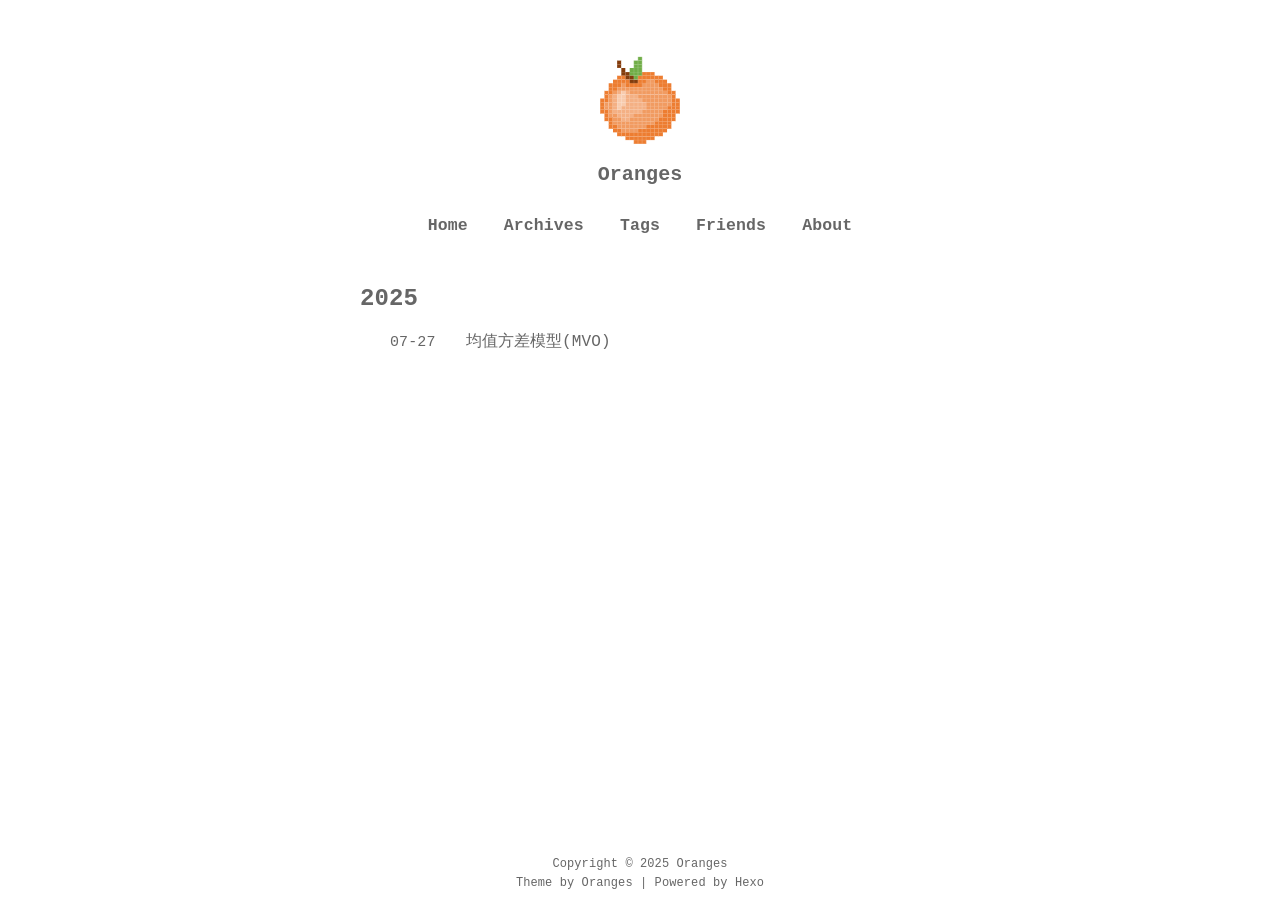
==== archives/index.html @ 44d2e6f6 "Site updated: 2025-07-28 07:37:09" ====
<!DOCTYPE html>
<html lang="zh-cn" color-mode="light">

  <head>
  <meta charset="utf-8">
  <meta name="viewport" content="width=device-width, initial-scale=1" />
  <meta name="author" content="libijiang" />
  <!-- Open Graph Description 简短摘要-->
  
  <!-- 用于搜索引擎的文章摘要 -->
  
  <meta name="description" content="记录我的学习、生活、感悟" />
  
  
  
  <title>
    
      Archives 
      
      
      |
    
     libijiang&#39;s blog
  </title>

  
    <link rel="apple-touch-icon" href="/images/favicon.png">
    <link rel="icon" href="/images/favicon.png">
  

  <!-- Raleway-Font -->
  <link href="https://fonts.googleapis.com/css?family=Raleway&display=swap" rel="stylesheet">

  <!-- hexo site css -->
  <link rel="stylesheet" href="/css/main.css" />
  <link rel="stylesheet" href="//at.alicdn.com/t/font_1886449_67xjft27j1l.css" />
  <!-- 代码块风格 -->
  

  <!-- jquery3.3.1 -->
  
    <script defer type="text/javascript" src="/plugins/jquery.min.js"></script>
  

  <!-- fancybox -->
  
    <link href="/plugins/jquery.fancybox.min.css" rel="stylesheet">
    <script defer type="text/javascript" src="/plugins/jquery.fancybox.min.js"></script>
  
  
<script src="/js/fancybox.js"></script>


  

  

  <script>
    var html = document.documentElement
    const colorMode = localStorage.getItem('color-mode')
    if (colorMode) {
      document.documentElement.setAttribute('color-mode', colorMode)
    }
  </script>
<meta name="generator" content="Hexo 7.3.0"></head>


  <body>
    <div id="app">
      <div class="header">
  <div class="avatar">
    <a href="/">
      <!-- 头像取消懒加载，添加no-lazy -->
      
        <img src="/images/avatar.png" alt="">
      
    </a>
    <div class="nickname"><a href="/">Oranges</a></div>
  </div>
  <div class="navbar">
    <ul>
      
        <li class="nav-item" data-path="/">
          <a href="/">Home</a>
        </li>
      
        <li class="nav-item" data-path="/archives/">
          <a href="/archives/">Archives</a>
        </li>
      
        <li class="nav-item" data-path="/tags/">
          <a href="/tags/">Tags</a>
        </li>
      
        <li class="nav-item" data-path="/friends/">
          <a href="/friends/">Friends</a>
        </li>
      
        <li class="nav-item" data-path="/about/">
          <a href="/about/">About</a>
        </li>
      
    </ul>
  </div>
</div>


<script src="/js/activeNav.js"></script>



      <div class="flex-container">
        <!-- 归档页，展示本站所有文章，按照年份降序归类，url形式：https://yoursite/archives/ -->

<!-- last: 按年份把文章分组，当前遍历到的年份 -->
<!-- now: 当前遍历到的文章的发布年份 -->

<div class="container archives">
  <div class="post-list">
    
        <!-- 后续文章的发布年份呈现 -->
        <div class="content-title">
          <h2>
            <span>2025</span>
          </h2>
        </div>
      
      <div class="post-item" title="均值方差模型(MVO)">
        <div class="time-m-d">07-27</div>
        <div class="title">
          <a href="/2025/07/27/%E5%9D%87%E5%80%BC%E6%96%B9%E5%B7%AE%E6%A8%A1%E5%9E%8B/">
            <span>均值方差模型(MVO)</span>
          </a>
        </div>
      </div>
    
  </div>
</div>

        
<div class="footer">
  <div class="social">
    <ul>
      
        <li>
          
              <a title="github" target="_blank" rel="noopener" href="https://github.com/zchengsite/hexo-theme-oranges">
                <i class="iconfont icon-github"></i>
              </a>
              
        </li>
        
    </ul>
  </div>
  
    
    <div class="footer-more">
      
        <a target="_blank" rel="noopener" href="https://github.com/zchengsite/hexo-theme-oranges">Copyright © 2025 Oranges</a>
        
    </div>
  
    
    <div class="footer-more">
      
        <a target="_blank" rel="noopener" href="https://github.com/zchengsite/hexo-theme-oranges">Theme by Oranges | Powered by Hexo</a>
        
    </div>
  
  
</div>

      </div>

      <div class="tools-bar">
        <div class="back-to-top tools-bar-item hidden">
  <a href="javascript: void(0)">
    <i class="iconfont icon-chevronup"></i>
  </a>
</div>


<script src="/js/backtotop.js"></script>



        
  <div class="search-icon tools-bar-item" id="search-icon">
    <a href="javascript: void(0)">
      <i class="iconfont icon-search"></i>
    </a>
  </div>

  <div class="search-overlay hidden">
    <div class="search-content" tabindex="0">
      <div class="search-title">
        <span class="search-icon-input">
          <a href="javascript: void(0)">
            <i class="iconfont icon-search"></i>
          </a>
        </span>
        
          <input type="text" class="search-input" id="search-input" placeholder="Search...">
        
        <span class="search-close-icon" id="search-close-icon">
          <a href="javascript: void(0)">
            <i class="iconfont icon-close"></i>
          </a>
        </span>
      </div>
      <div class="search-result" id="search-result"></div>
    </div>
  </div>

  <script type="text/javascript">
    var inputArea = document.querySelector("#search-input")
    var searchOverlayArea = document.querySelector(".search-overlay")

    inputArea.onclick = function() {
      getSearchFile()
      this.onclick = null
    }

    inputArea.onkeydown = function() {
      if(event.keyCode == 13)
        return false
    }

    function openOrHideSearchContent() {
      let isHidden = searchOverlayArea.classList.contains('hidden')
      if (isHidden) {
        searchOverlayArea.classList.remove('hidden')
        document.body.classList.add('hidden')
        // inputArea.focus()
      } else {
        searchOverlayArea.classList.add('hidden')
        document.body.classList.remove('hidden')
      }
    }

    function blurSearchContent(e) {
      if (e.target === searchOverlayArea) {
        openOrHideSearchContent()
      }
    }

    document.querySelector("#search-icon").addEventListener("click", openOrHideSearchContent, false)
    document.querySelector("#search-close-icon").addEventListener("click", openOrHideSearchContent, false)
    searchOverlayArea.addEventListener("click", blurSearchContent, false)

    var searchFunc = function (path, search_id, content_id) {
      'use strict';
      var $input = document.getElementById(search_id);
      var $resultContent = document.getElementById(content_id);
      $resultContent.innerHTML = "<ul><span class='local-search-empty'>First search, index file loading, please wait...<span></ul>";
      $.ajax({
        // 0x01. load xml file
        url: path,
        dataType: "xml",
        success: function (xmlResponse) {
          // 0x02. parse xml file
          var datas = $("entry", xmlResponse).map(function () {
            return {
              title: $("title", this).text(),
              content: $("content", this).text(),
              url: $("url", this).text()
            };
          }).get();
          $resultContent.innerHTML = "";

          $input.addEventListener('input', function () {
            // 0x03. parse query to keywords list
            var str = '<ul class=\"search-result-list\">';
            var keywords = this.value.trim().toLowerCase().split(/[\s\-]+/);
            $resultContent.innerHTML = "";
            if (this.value.trim().length <= 0) {
              return;
            }
            // 0x04. perform local searching
            datas.forEach(function (data) {
              var isMatch = true;
              var content_index = [];
              if (!data.title || data.title.trim() === '') {
                data.title = "Untitled";
              }
              var orig_data_title = data.title.trim();
              var data_title = orig_data_title.toLowerCase();
              var orig_data_content = data.content.trim().replace(/<[^>]+>/g, "");
              var data_content = orig_data_content.toLowerCase();
              var data_url = data.url;
              var index_title = -1;
              var index_content = -1;
              var first_occur = -1;
              // only match artiles with not empty contents
              if (data_content !== '') {
                keywords.forEach(function (keyword, i) {
                  index_title = data_title.indexOf(keyword);
                  index_content = data_content.indexOf(keyword);

                  if (index_title < 0 && index_content < 0) {
                    isMatch = false;
                  } else {
                    if (index_content < 0) {
                      index_content = 0;
                    }
                    if (i == 0) {
                      first_occur = index_content;
                    }
                    // content_index.push({index_content:index_content, keyword_len:keyword_len});
                  }
                });
              } else {
                isMatch = false;
              }
              // 0x05. show search results
              if (isMatch) {
                str += "<li><a href='" + data_url + "' class='search-result-title'>" + orig_data_title + "</a>";
                var content = orig_data_content;
                if (first_occur >= 0) {
                  // cut out 100 characters
                  var start = first_occur - 20;
                  var end = first_occur + 80;

                  if (start < 0) {
                    start = 0;
                  }

                  if (start == 0) {
                    end = 100;
                  }

                  if (end > content.length) {
                    end = content.length;
                  }

                  var match_content = content.substr(start, end);

                  // highlight all keywords
                  keywords.forEach(function (keyword) {
                    var regS = new RegExp(keyword, "gi");
                    match_content = match_content.replace(regS, "<span class=\"search-keyword\">" + keyword + "</span>");
                  });

                  str += "<p class=\"search-result-abstract\">" + match_content + "...</p>"
                }
                str += "</li>";
              }
            });
            str += "</ul>";
            if (str.indexOf('<li>') === -1) {
              return $resultContent.innerHTML = "<ul><span class='local-search-empty'>No result<span></ul>";
            }
            $resultContent.innerHTML = str;
          });
        },
        error: function(xhr, status, error) {
          $resultContent.innerHTML = ""
          if (xhr.status === 404) {
            $resultContent.innerHTML = "<ul><span class='local-search-empty'>The search.xml file was not found, please refer to：<a href='https://github.com/zchengsite/hexo-theme-oranges#configuration' target='_black'>configuration</a><span></ul>";
          } else {
            $resultContent.innerHTML = "<ul><span class='local-search-empty'>The request failed, Try to refresh the page or try again later.<span></ul>";
          }
        }
      });
      $(document).on('click', '#search-close-icon', function() {
        $('#search-input').val('');
        $('#search-result').html('');
      });
    }

    var getSearchFile = function() {
        var path = "/search.xml";
        searchFunc(path, 'search-input', 'search-result');
    }
  </script>




        
  <div class="tools-bar-item theme-icon" id="switch-color-scheme">
    <a href="javascript: void(0)">
      <i id="theme-icon" class="iconfont icon-moon"></i>
    </a>
  </div>

  
<script src="/js/colorscheme.js"></script>





        
  
  
<script src="/js/shares.js"></script>



      </div>
    </div>
  </body>
</html>
---- css/main.css ----
.article-entry pre,
.article-entry .highlight {
  background: #2d2d2d;
  margin: 0 -20px;
  padding: 15px 20px;
  border-style: solid;
  border-color: color-border;
  border-width: 1px 0;
  overflow: auto;
  color: #ccc;
  line-height: 22.400000000000002px
}

.article-entry .highlight .gutter pre,
.article-entry .gist .gist-file .gist-data .line-numbers {
  color: #666;
  font-size: .85em
}

.article-entry pre,
.article-entry code {
  font-family: "Source Code Pro", Consolas, Monaco, Menlo, Consolas, monospace
}

.article-entry code {
  background: color-background;
  text-shadow: 0 1px #fff;
  padding: 0 .3em
}

.article-entry pre code {
  background: none;
  text-shadow: none;
  padding: 0
}

.article-entry .highlight pre {
  border: none;
  margin: 0;
  padding: 0
}

.article-entry .highlight table {
  margin: 0;
  width: auto
}

.article-entry .highlight td {
  border: none;
  padding: 0
}

.article-entry .highlight figcaption {
  font-size: .85em;
  color: #999;
  line-height: 1em;
  margin-bottom: 1em;
}

.article-entry .highlight figcaption a {
  float: right
}

.article-entry .highlight .gutter pre {
  text-align: right;
  padding-right: 20px
}

.article-entry .highlight .line {
  height: 22.400000000000002px
}

.article-entry .highlight .line.marked {
  background: #515151
}

.article-entry .gist {
  margin: 0 -20px;
  border-style: solid;
  border-color: color-border;
  border-width: 1px 0;
  background: #2d2d2d;
  padding: 15px 20px 15px 0;
}

.article-entry .gist .gist-file {
  border: none;
  font-family: "Source Code Pro", Consolas, Monaco, Menlo, Consolas, monospace;
  margin: 0;
}

.article-entry .gist .gist-file .gist-data {
  background: none;
  border: none;
}

.article-entry .gist .gist-file .gist-data .line-numbers {
  background: none;
  border: none;
  padding: 0 20px 0 0
}

.article-entry .gist .gist-file .gist-data .line-data {
  padding: 0 !important
}

.article-entry .gist .gist-file .highlight {
  margin: 0;
  padding: 0;
  border: none
}

.article-entry .gist .gist-file .gist-meta {
  background: #2d2d2d;
  color: #999;
  font: .85em -apple-system, BlinkMacSystemFont, "Segoe UI", "Roboto", "Oxygen", "Ubuntu", "Cantarell", "Fira Sans", "Droid Sans", "Helvetica Neue", sans-serif;
  text-shadow: 0 0;
  padding: 0;
  margin-top: 1em;
  margin-left: 20px;
}

.article-entry .gist .gist-file .gist-meta a {
  color: #258fb8;
  font-weight: normal;
}

.article-entry .gist .gist-file .gist-meta a:hover {
  text-decoration: underline
}

pre .comment,
pre .title {
  color: #999
}

pre .variable,
pre .attribute,
pre .tag,
pre .regexp,
pre .ruby .constant,
pre .xml .tag .title,
pre .xml .pi,
pre .xml .doctype,
pre .html .doctype,
pre .css .id,
pre .css .class,
pre .css .pseudo {
  color: #f2777a
}

pre .number,
pre .preprocessor,
pre .built_in,
pre .literal,
pre .params,
pre .constant {
  color: #f99157
}

pre .class,
pre .ruby .class .title,
pre .css .rules .attribute {
  color: #9c9
}

pre .string,
pre .value,
pre .inheritance,
pre .header,
pre .ruby .symbol,
pre .xml .cdata {
  color: #9c9
}

pre .css .hexcolor {
  color: #6cc
}

pre .function,
pre .python .decorator,
pre .python .title,
pre .ruby .function .title,
pre .ruby .title .keyword,
pre .perl .sub,
pre .javascript .title,
pre .coffeescript .title {
  color: #69c
}

pre .keyword,
pre .javascript .function {
  color: #c9c
}

.markdown-body .highlight {
  color: #ccc;
  background-color: #2d2d2d;
  border-radius: 5px;
}

.markdown-body .highlight table td {
  padding: 0;
  border: none;
}

.markdown-body .highlight table tr {
  border: none;
}

.markdown-body .highlight .gutter pre {
  color: #999;
  background: #1b1b1b;
}

.highlight .code pre {
  width: 100%;
  padding-left: 10px;
  padding-right: 10px;
  background-color: #2d2d2d !important;
}

.markdown-body .highlight table tbody pre {
  border-radius: 0;
}

details summary {
  outline: none;
  cursor: pointer;
}
figure {
  position: relative;
}

figure figcaption {
  padding-left: 1rem;
  background-color: #1b1b1b;
  border-top-left-radius: 5px;
  border-top-right-radius: 5px;
}

figure table .gutter {
  user-select: none;
}

figure .pin-copy {
  position: absolute;
  top: 0;
  right: 1rem;
  cursor: pointer;
}

@font-face {
  font-family: octicons-link;
  src: url([data-uri])
    format("woff");
}

.markdown-body .pl-c {
  color: #6a737d;
}

.markdown-body .pl-c1,
.markdown-body .pl-s .pl-v {
  color: #005cc5;
}

.markdown-body .pl-e,
.markdown-body .pl-en {
  color: #6f42c1;
}

.markdown-body .pl-smi,
.markdown-body .pl-s .pl-s1 {
  color: #24292e;
}

.markdown-body .pl-ent {
  color: #22863a;
}

.markdown-body .pl-k {
  color: #d73a49;
}

.markdown-body .pl-s,
.markdown-body .pl-pds,
.markdown-body .pl-s .pl-pse .pl-s1,
.markdown-body .pl-sr,
.markdown-body .pl-sr .pl-cce,
.markdown-body .pl-sr .pl-sre,
.markdown-body .pl-sr .pl-sra {
  color: #032f62;
}

.markdown-body .pl-v,
.markdown-body .pl-smw {
  color: #e36209;
}

.markdown-body .pl-bu {
  color: #b31d28;
}

.markdown-body .pl-ii {
  color: #fafbfc;
  background-color: #b31d28;
}

.markdown-body .pl-c2 {
  color: #fafbfc;
  background-color: #d73a49;
}

.markdown-body .pl-c2::before {
  content: "^M";
}

.markdown-body .pl-sr .pl-cce {
  font-weight: bold;
  color: #22863a;
}

.markdown-body .pl-ml {
  color: #735c0f;
}

.markdown-body .pl-mh,
.markdown-body .pl-mh .pl-en,
.markdown-body .pl-ms {
  font-weight: bold;
  color: #005cc5;
}

.markdown-body .pl-mi {
  font-style: italic;
  color: #24292e;
}

.markdown-body .pl-mb {
  font-weight: bold;
  color: #24292e;
}

.markdown-body .pl-md {
  color: #b31d28;
  background-color: #ffeef0;
}

.markdown-body .pl-mi1 {
  color: #22863a;
  background-color: #f0fff4;
}

.markdown-body .pl-mc {
  color: #e36209;
  background-color: #ffebda;
}

.markdown-body .pl-mi2 {
  color: #f6f8fa;
  background-color: #005cc5;
}

.markdown-body .pl-mdr {
  font-weight: bold;
  color: #6f42c1;
}

.markdown-body .pl-ba {
  color: #586069;
}

.markdown-body .pl-sg {
  color: #959da5;
}

.markdown-body .pl-corl {
  text-decoration: underline;
  color: #032f62;
}

.markdown-body .octicon {
  display: inline-block;
  vertical-align: text-top;
  fill: currentColor;
}

.markdown-body a {
  background-color: transparent;
}

.markdown-body a:active,
.markdown-body a:hover {
  outline-width: 0;
}

.markdown-body strong {
  font-weight: inherit;
}

.markdown-body strong {
  font-weight: bolder;
}

.markdown-body h1 {
  font-size: 2em;
  margin: 0.67em 0;
}

.markdown-body img {
  border-style: none;
}

.markdown-body code,
.markdown-body kbd,
.markdown-body pre {
  font-family: monospace, monospace;
  font-size: 1em;
}

.markdown-body hr {
  box-sizing: content-box;
  height: 0;
  overflow: visible;
}

.markdown-body input {
  font: inherit;
  margin: 0;
}

.markdown-body input {
  overflow: visible;
}

.markdown-body [type="checkbox"] {
  box-sizing: border-box;
  padding: 0;
}

.markdown-body * {
  box-sizing: border-box;
}

.markdown-body input {
  font-family: inherit;
  font-size: inherit;
  line-height: inherit;
}

.markdown-body a {
  color: var(--color-text-a);
  text-decoration: none;
  border-bottom: 1px solid var(--color-text-a);
  font-size: 1em;
  transition: color 0.3s;
}

.markdown-body a:hover {
  text-decoration: none;
  color: var(--color-text-a-hover);
  border-bottom: 1px solid var(--color-text-a-hover);
}

.markdown-body strong {
  font-weight: 600;
}

.markdown-body hr {
  height: 0;
  margin: 15px 0;
  overflow: hidden;
  background: transparent;
  border: 0;
  border-bottom: 1px solid #dfe2e5;
}

.markdown-body hr::before {
  display: table;
  content: "";
}

.markdown-body hr::after {
  display: table;
  clear: both;
  content: "";
}

.markdown-body table {
  border-spacing: 0;
  border-collapse: collapse;
}

.markdown-body td,
.markdown-body th {
  padding: 0;
}

.markdown-body h1,
.markdown-body h2,
.markdown-body h3,
.markdown-body h4,
.markdown-body h5,
.markdown-body h6 {
  margin-top: 0;
  margin-bottom: 0;
}

.markdown-body h1 {
  font-size: 32px;
  font-weight: 600;
}

.markdown-body h2 {
  font-size: 24px;
  font-weight: 600;
}

.markdown-body h3 {
  font-size: 20px;
  font-weight: 600;
}

.markdown-body h4 {
  font-size: 16px;
  font-weight: 600;
}

.markdown-body h5 {
  font-size: 14px;
  font-weight: 600;
}

.markdown-body h6 {
  font-size: 12px;
  font-weight: 600;
}

.markdown-body p {
  margin-top: 0;
  margin-bottom: 10px;
}

.markdown-body blockquote {
  margin: 0;
}

.markdown-body ul,
.markdown-body ol {
  padding-left: 0;
  margin-top: 0;
  margin-bottom: 0;
}

.markdown-body ol ol,
.markdown-body ul ol {
  list-style-type: lower-roman;
}

.markdown-body ul ul ol,
.markdown-body ul ol ol,
.markdown-body ol ul ol,
.markdown-body ol ol ol {
  list-style-type: lower-alpha;
}

.markdown-body dd {
  margin-left: 0;
}

.markdown-body code {
  font-family: "SFMono-Regular", Consolas, "Liberation Mono", Menlo, Courier,
    monospace;
  font-size: 12px;
}

.markdown-body pre {
  margin-top: 0;
  margin-bottom: 0;
  font-family: "SFMono-Regular", Consolas, "Liberation Mono", Menlo, Courier,
    monospace;
  font-size: 12px;
}

.markdown-body .octicon {
  vertical-align: text-bottom;
}

.markdown-body .pl-0 {
  padding-left: 0 !important;
}

.markdown-body .pl-1 {
  padding-left: 4px !important;
}

.markdown-body .pl-2 {
  padding-left: 8px !important;
}

.markdown-body .pl-3 {
  padding-left: 16px !important;
}

.markdown-body .pl-4 {
  padding-left: 24px !important;
}

.markdown-body .pl-5 {
  padding-left: 32px !important;
}

.markdown-body .pl-6 {
  padding-left: 40px !important;
}

.markdown-body::before {
  display: table;
  content: "";
}

.markdown-body::after {
  display: table;
  clear: both;
  content: "";
}

.markdown-body > *:first-child {
  margin-top: 0 !important;
}

.markdown-body > *:last-child {
  margin-bottom: 0 !important;
}

.markdown-body a:not([href]) {
  color: inherit;
  text-decoration: none;
}

.markdown-body .anchor {
  float: left;
  padding-right: 4px;
  margin-left: -20px;
  line-height: 1;
}

.markdown-body .anchor:focus {
  outline: none;
}

.markdown-body p,
.markdown-body blockquote,
.markdown-body ul,
.markdown-body ol,
.markdown-body dl,
.markdown-body table,
.markdown-body pre {
  margin-top: 0;
  margin-bottom: 16px;
}

.markdown-body hr {
  height: 0.25em;
  padding: 0;
  margin: 24px 0;
  background-color: #e1e4e8;
  border: 0;
}

.markdown-body blockquote {
  /*margin: 3rem 0;*/
  padding: 15px;
  color: var(--color-block-md-quote);
  border-left: 0.25em solid var(--color-block-md-quote);
  background: var(--bg-block-md-quote);
  border-radius: 3px;
}

.markdown-body blockquote > :first-child {
  margin-top: 0;
}

.markdown-body blockquote > :last-child {
  margin-bottom: 0;
}

.markdown-body kbd {
  display: inline-block;
  padding: 3px 5px;
  font-size: 11px;
  line-height: 10px;
  color: #444d56;
  vertical-align: middle;
  background-color: #fafbfc;
  border: solid 1px #c6cbd1;
  border-bottom-color: #959da5;
  border-radius: 3px;
  box-shadow: inset 0 -1px 0 #959da5;
}

.markdown-body h1,
.markdown-body h2,
.markdown-body h3,
.markdown-body h4,
.markdown-body h5,
.markdown-body h6 {
  margin-top: 24px;
  margin-bottom: 16px;
  font-weight: 600;
  line-height: 1.25;
}

.markdown-body h1 .headerlink,
.markdown-body h2 .headerlink,
.markdown-body h3 .headerlink,
.markdown-body h4 .headerlink,
.markdown-body h5 .headerlink,
.markdown-body h6 .headerlink {
  position: relative;
  text-decoration: none;
}

.markdown-body h1 .headerlink::before,
.markdown-body h2 .headerlink::before,
.markdown-body h3 .headerlink::before,
.markdown-body h4 .headerlink::before,
.markdown-body h5 .headerlink::before,
.markdown-body h6 .headerlink::before {
  content: "#";
  position: absolute;
  right: 5px;
  font-weight: bold;
  opacity: 0;
  transition: opacity 0.3s, width 0.3s;
}

.markdown-body h1:hover .headerlink::before,
.markdown-body h2:hover .headerlink::before,
.markdown-body h3:hover .headerlink::before,
.markdown-body h4:hover .headerlink::before,
.markdown-body h5:hover .headerlink::before,
.markdown-body h6:hover .headerlink::before {
  content: "#";
  position: absolute;
  right: 5px;
  opacity: 1;
}

.markdown-body h1 .octicon-link,
.markdown-body h2 .octicon-link,
.markdown-body h3 .octicon-link,
.markdown-body h4 .octicon-link,
.markdown-body h5 .octicon-link,
.markdown-body h6 .octicon-link {
  color: #1b1f23;
  vertical-align: middle;
  visibility: hidden;
}

.markdown-body h1:hover .anchor,
.markdown-body h2:hover .anchor,
.markdown-body h3:hover .anchor,
.markdown-body h4:hover .anchor,
.markdown-body h5:hover .anchor,
.markdown-body h6:hover .anchor {
  text-decoration: none;
}

.markdown-body h1:hover .anchor .octicon-link,
.markdown-body h2:hover .anchor .octicon-link,
.markdown-body h3:hover .anchor .octicon-link,
.markdown-body h4:hover .anchor .octicon-link,
.markdown-body h5:hover .anchor .octicon-link,
.markdown-body h6:hover .anchor .octicon-link {
  visibility: visible;
}

.markdown-body h1 {
  padding-bottom: 0.3em;
  font-size: 2em;
}

.markdown-body h2 {
  padding-bottom: 0.3em;
  font-size: 1.5em;
}

.markdown-body h3 {
  font-size: 1.25em;
}

.markdown-body h4 {
  font-size: 1em;
}

.markdown-body h5 {
  font-size: 0.875em;
}

.markdown-body h6 {
  font-size: 0.85em;
  color: #6a737d;
}

.markdown-body ul,
.markdown-body ol {
  padding-left: 2em;
}

.markdown-body ul ul,
.markdown-body ul ol,
.markdown-body ol ol,
.markdown-body ol ul {
  margin-top: 0;
  margin-bottom: 0;
}

.markdown-body li {
  word-wrap: break-all;
}

.markdown-body li > p {
  margin-top: 16px;
}

.markdown-body li + li {
  margin-top: 0.25em;
}

.markdown-body dl {
  padding: 0;
}

.markdown-body dl dt {
  padding: 0;
  margin-top: 16px;
  font-size: 1em;
  font-style: italic;
  font-weight: 600;
}

.markdown-body dl dd {
  padding: 0 16px;
  margin-bottom: 16px;
}

.markdown-body table {
  display: block;
  width: 100%;
  overflow: auto;
}

.markdown-body table th {
  font-weight: 600;
}

.markdown-body table th,
.markdown-body table td {
  padding: 6px 13px;
  border: 2px solid var(--color-border-md-table);
}

.markdown-body table tr {
  background-color: var(--bg-block-md-table);
  border-top: 2px solid var(--color-border-md-table);
}

.markdown-body table tr:nth-child(2n) {
  background-color: var(--bg-block-md-table-2);
}

.markdown-body img {
  max-width: 90%;
  display: block;
  margin: 0 auto;
  box-sizing: content-box;
  background-color: #fff;
}

.markdown-body img[align="right"] {
  padding-left: 20px;
}

.markdown-body img[align="left"] {
  padding-right: 20px;
}

.markdown-body code {
  padding: 3px 5px;
  margin: 0 2px;
  font-size: 85%;
  /* font-weight: 600; */
  border-radius: 3px;
  background-color: var(--bg-text-md-code);
  color: var(--color-text-md-code);
}

.markdown-body pre {
  word-wrap: normal;
}

.markdown-body pre > code {
  padding: 0;
  margin: 0;
  font-size: 100%;
  word-break: normal;
  white-space: pre;
  background: transparent;
  border: 0;
  color: #333;
}

.markdown-body .highlight {
  margin-bottom: 16px;
}

.markdown-body .highlight pre {
  margin-bottom: 0;
  word-break: normal;
}

.markdown-body .highlight pre,
.markdown-body pre {
  padding: 10px;
  overflow: auto;
  font-size: 90%;
  line-height: 1.8;
  background-color: var(--bg-block-md-pre);
  border-radius: 5px;
}

.markdown-body pre code {
  display: inline;
  max-width: auto;
  padding: 0;
  margin: 0;
  overflow: visible;
  line-height: inherit;
  word-wrap: normal;
  background-color: transparent;
  border: 0;
  color: var(--color-text-md-pre)
}

.markdown-body .full-commit .btn-outline:not(:disabled):hover {
  color: #005cc5;
  border-color: #005cc5;
}

.markdown-body kbd {
  display: inline-block;
  padding: 3px 5px;
  font: 11px "SFMono-Regular", Consolas, "Liberation Mono", Menlo, Courier,
    monospace;
  line-height: 10px;
  color: #444d56;
  vertical-align: middle;
  background-color: #fafbfc;
  border: solid 1px #d1d5da;
  border-bottom-color: #c6cbd1;
  border-radius: 3px;
  box-shadow: inset 0 -1px 0 #c6cbd1;
}

.markdown-body :checked + .radio-label {
  position: relative;
  z-index: 1;
  border-color: #0366d6;
}

.markdown-body .task-list-item {
  list-style-type: none;
}

.markdown-body .task-list-item + .task-list-item {
  margin-top: 3px;
}

.markdown-body .task-list-item input {
  margin: 0 0.2em 0.25em -1.6em;
  vertical-align: middle;
}

.markdown-body hr {
  border-bottom-color: #eee;
}

/* valine comments style sheets */

.comments-container {
  color: var(--color-text-a);
}

.comments-container .vwrap {
  color: var(--color-text-a);
}

.vheader input::-webkit-input-placeholder, .vheader input {
  color: var(--color-text-a) !important;
}

.vedit textarea::-webkit-input-placeholder, .vedit textarea {
  color: var(--color-text-a) !important;
}

.vicon {
  fill: var(--color-text-a) !important;
}

.vbtn {
  color: var(--color-text-a) !important;
}

.vcontent p {
  color: var(--color-text-a) !important;
}


#waline-comments {
  --waline-font-size: 16px;
}

/* light scheme */
:root[color-mode="light"] {
  --bg-body: #FFFFFF;
  --color-text-base: #666;
  --color-text-a: #666;
  --color-text-a-hover: #000000;
  --color-text-a-active: #000000;
  --color-text-sub: #8e8e8e;
  --color-text-md-title: #24292e;
  --color-text-md-content: #24292e;
  --color-text-md-code: #e96900;
  --bg-text-md-code: #f8f8f8;
  --bg-block-md-quote: #EEEEEE;
  --color-block-md-quote: #555555;
  --color-divider-md-border: #5858581a;
  --bg-content-search: rgb(255 255 255 / 60%);
  --bg-block-md-pre: #e6e6e6;
  --color-text-md-pre: #555555;
  --bg-block-md-table: #ffffff;
  --bg-block-md-table-2: #f6f8fa;
  --color-border-md-table: #dfe2e5;
}

/* dark scheme */
:root[color-mode="dark"] {
  --bg-body: #2E3440;
  --color-text-base: #C1C2C5;
  --color-text-a: #C1C2C5;
  --color-text-a-hover: #FFFFFF;
  --color-text-a-active: #FFFFFF;
  --color-text-sub: #8e8e8e;
  --color-text-md-title: #eceff4;
  --color-text-md-content: #eceff4;
  --color-text-md-code: #e96900;
  --bg-text-md-code: #3b4252;
  --bg-block-md-quote: #3a4252;
  --color-block-md-quote: #abb9cf;
  --color-divider-md-border: #ffffff4f;
  --bg-content-search: rgb(59 66 82 / 60%);
  --bg-block-md-pre: #3a4252;
  --color-text-md-pre: #abb9cf;
  --bg-block-md-table: #2E3440;
  --bg-block-md-table-2: #313744;
  --color-border-md-table: #4c566a;
}

* {
  margin: 0;
  padding: 0;
}

html, body {
  font-size: 10px;
  letter-spacing: 0.01rem;
  background-color: var(--bg-body);
  transition: color 400ms ease-in-out 0s, background-color 400ms ease-in-out 0s;
  font-family: Consolas, "Liberation Mono", Menlo, Monaco, "Source Han Sans CN", "PingFang SC", "Hiragino Sans GB", "Microsoft YaHei", sans-serif
}

body.hidden {
  overflow: hidden;
  padding-right: 6px;
}

.markdown-body {
  -ms-text-size-adjust: 100%;
  -webkit-text-size-adjust: 100%;
  line-height: 2;
  color: #24292e;
  font-size: 1.6rem;
  line-height: 2;
  word-wrap: break-word;
  color: var(--color-text-md-content)
}

@media (max-width: 768px) {
  .markdown-body {
    font-size: 1.4rem;
  }
}

#app {
  position: relative;
  margin: 0 auto;
}

/*控制整个滚动条*/
::-webkit-scrollbar {
    background-color: transparent;
    width: 6px;
    height: 6px;
    background-clip: padding-box;
}

/*滚动条中滑块部分*/
::-webkit-scrollbar-thumb {
  background-color: rgba(144,147,153,.5);
  /* border-radius: 5px; */
  transition: background-color 0.3s ease;
}

::-webkit-scrollbar-thumb:hover {
  background-color: #a4a4a4;
}

a {
  color: var(--color-text-a);
  text-decoration: none;
  background-color: transparent;
  transition: color 0.3s;
}

a:hover {
  color: var(--color-text-a-hover);
}

.flex-container {
  min-height: calc(100vh - 290px);
  display: flex;
  flex-direction: column;
  justify-content: space-between;
  margin-left: calc(100vw - 100%);
  /*transition: all 0.3s ease;*/
}

.header {
  padding: 50px 0;
}

.container {
  width: 50%;
  margin: 0 auto;
}

.index .post-list,
.friend-index .friend-list,
.archives .post-list,
.tag-index .tag-list,
.about-index .markdown-body {
  padding: 0 40px;
}

.category-index .category-list {
  padding: 0 110px;
}

.btn-catalog {
  display: none;
}

@media (max-width: 888px) {
  .container {
    width: 90%;
  }
  .index .post-list,
  .friend-index .friend-list,
  .archives .post-list,
  .tag-index .tag-list,
  .about-index .markdown-body {
    padding: 0;
  }
  .category-index .category-list {
    padding: 0 40px;
  }
  .btn-catalog {
    display: block;
    position: fixed;
    top: 0;
    right: 0;
    height: 24px;
    width: 24px;
    padding: 10px;
    z-index: 999;
    color: var(--color-text-a);
    background-color: rgb(255 255 255 / 50%);
  }
  .btn-catalog i {
    font-size: 24px;
  }
  .post-catalog {
    top: 44px!important;
    bottom: unset!important;
    right: 0!important;
    width: unset!important;
    display: flex;
    justify-content: flex-end;
    padding: 10px!important;
    background-color: #fff;
    box-shadow: -1px 2px 5px 0px #999;
    opacity: .9;
    z-index: 9;
    border-top-left-radius: 4px;
    border-bottom-left-radius: 4px;
    transition: all 0.2s ease;
  }
  .post-catalog.hidden {
    opacity: 0!important;
    top: 0!important;
    z-index: -1!important;
  }
  .post-catalog .title {
    display: none;
  }
  .post-catalog .catalog-content {
    height: unset!important;
  }
  .back-to-top {
    opacity: 0;
    z-index: -1;
  }
}

@media (max-width: 1200px) and (min-width: 887px) {
  .index .post-list,
  .friend-index .friend-list,
  .archives .post-list,
  .tag-index .tag-list,
  .about-index .markdown-body {
    padding: 0 20px;
  }
}

.post-item {
  display: flex;
  font-size: 1.6rem;
  margin-bottom: 20px;
  align-items: center;
  line-height: 21px;
}

.post-item .time-m-d {
  flex-shrink: 0;
  margin-right: 30px;
  color: var(--color-text-base);
  font-size: 1.5rem;
  line-height: 21px;
  /*font-family: 'Raleway', 'Helvetica Neue', 'Arial', sans-serif;*/
}

.post-item .title {
  display: -webkit-box;
  -webkit-line-clamp: 2;
  -webkit-box-orient: vertical;
  word-wrap: break-word;
  overflow: hidden;
  text-overflow: ellipsis;
}

.post-item .title .post-top {
  font-weight: 600;
  font-size: 1.7rem;
  padding-right: 8px;
}

.tag-details .time-m-d, .archives .time-m-d, .category-details .time-m-d {
  margin: 0 30px;
}

.avatar {
  text-align: center;
  padding-bottom: 30px;
  margin-left: calc(100vw - 100%);
}

.avatar img {
  height: 100px;
  width: 100px;
  border-radius: 50%;
}

.avatar .nickname {
  font-size: 2rem;
  font-weight: 600;
  color: var(--color-text-a);
  padding-top: 10px;
}

.content {
  clear: both;
  padding: 0 20px;
}

.content-title {
  font-size: 1.6rem;
  color: var(--color-text-a);
  margin-bottom: 20px;
  /*font-family: 'Raleway', 'Helvetica Neue', 'Arial', sans-serif;*/
}

.navbar {
  margin-left: calc(100vw - 100%);
  display: flex;
  align-items: center;
  justify-content: center;
}

.navbar ul li {
  position: relative;
  display: inline-block;
  margin: 0 15px;
  font-size: 1.65rem;
  font-weight: bold;
  text-align: center;
}

.navbar ul li a {
  padding-bottom: 2px;
}

.navbar ul li a:hover::after {
  content: "";
  position: absolute;
  bottom: 3px;
  left: 5px;
  height: 6px;
  opacity: 0.45;
  background-color: gray;
  width: 89%;
}

.navbar ul li.active a {
  color: var(--color-text-a-active);
}

.navbar ul li.active a::after {
  content: "";
  position: absolute;
  bottom: 3px;
  left: 5px;
  height: 6px;
  opacity: 0.55;
  background-color: gray;
  width: 89%;
}

@media (max-width: 888px) {
  .navbar ul li {
    margin: 0 10px;
  }
}

@media (max-width: 390px) {
  .navbar ul li {
    margin: 0 3px;
  }
}

.post-navigation {
  font-size: 1.5rem;
  padding: 20px 90px;
  text-align: right;
  color: var(--color-text-base);
}

.post-navigation i {
  font-weight: 600;
}

.post-navigation .page-num {
  padding: 0 10px;
}

@media (max-width: 888px) {
  .post-navigation {
    padding: 20px 0;
  }
}

@media (max-width: 1200px) and (min-width: 887px) {
  .post-navigation {
    padding: 20px 20px;
  }
}

.tag-list li {
  font-size: 1.6rem;
  display: inline-block;
  padding: 10px;
}

.tag-list li .tag-list-link {
  position: relative;
  padding: 0 2px;
  border-radius: 2px;
}

/*.tag-list li .tag-list-link:hover {
  color: #fff;
}*/

/*.tag-list li .tag-list-link::after {
  content: "";
  position: absolute;
  top: 0;
  bottom: 0;
  left: -2px;
  right: -2px;
  transition: transform 0.1s linear;
  background: gray;
  opacity: 0.8;
  transform: scaleX(0);
  transform-origin: right;
  z-index: -1;
  border-radius: 2px;
}

.tag-list li .tag-list-link:hover::after {
  transform: scaleX(1);
  transform-origin: left;
}*/

.tag-list-count, .category-list-count {
  padding: 0 5px;
  color: #aaa;
  font-size: 1.2rem;
  vertical-align: top;
}

.category-list .category-list-item {
  font-size: 1.6rem;
  padding: 5px 0;
}

.category-list .category-list-item::marker {
  content: "• ";
  color: var(--color-text-base)
}

.category-list .category-list-item .category-list-child {
  padding-left: 30px;
}

.friend-list-item {
  font-size: 1.6rem;
  padding: 10px;
}

.friend-list-item .nickname {
  padding-right: 10px;
  color: var(--color-text-a)
}

.post-details .post-title {
  text-align: center;
  font-size: 2.2rem;
  font-weight: 600;
  color: var(--color-text-a);
  padding-bottom: 10px;
}

.post-details .post-attach {
  font-size: 1.4rem;
  text-align: center;
  padding-bottom: 30px;
  color: var(--color-text-a);
  display: flex;
  align-items: center;
  justify-content: center;
  flex-wrap: wrap;
}

.post-content {
  padding-bottom: 1rem;
}

.prev-or-next {
  font-size: 1.5rem;
  display: flex;
  justify-content: space-between;
  padding: 1rem 0;
  margin: 3rem 0;
  border-top: 1px solid var(--color-divider-md-border);
}

.prev-or-next .post-foot-next, .prev-or-next .post-foot-prev {
  white-space: nowrap;
}

.prev-or-next .post-attach {
  opacity: 0.9;
  font-size: 1.2rem;
  padding: 0 30px;
  display: flex;
  align-items: center;
  justify-content: center;
  flex-wrap: wrap;
}

.post-attach .post-pubtime, .post-attach .post-tags, .post-attach .post-categories {
  padding: 0 10px;
  display: flex;
  align-items: center;
}

@media (max-width: 768px) {
  .time-m-d {
    margin-right: 15px;
  }
  .tag-details .time-m-d, .archives .time-m-d {
    margin: 0 15px;
  }
}

.post-catalog {
  position: absolute;
  top: calc(290px + 88px + 30px);
  right: 50px;
  width: calc(20% - 50px);
  font-size: 1.4rem;
  padding-left: 10px;
}

.post-catalog .title {
  color: var(--color-text-base);
  font-size: 1.65rem;
  font-weight: bold;
  padding: 5px 0;
}

.catalog-content {
  overflow: auto;
}

.post-catalog .toc-child {
  padding-left: 10px;
}

.post-catalog li {
  list-style-type: none;
  overflow: hidden;
  white-space: nowrap;
  text-overflow: ellipsis;
  line-height: 2;
}

.toc-link {
  position: relative;
  padding: 3px 5px;
  opacity: 0.8;
  border-left: 2px solid transparent;
}

.toc-link.active {
  color: var(--color-text-a-active);
  opacity: 1;
}

.toc-link:hover::after {
  content: "";
  position: absolute;
  left: 5px;
  bottom: 2px;
  width: 6px;
  height: 69%;
  background-color: gray;
  opacity: 0.45;
}

.toc-link.active::after {
  content: "";
  position: absolute;
  left: 5px;
  bottom: 2px;
  width: 6px;
  height: 69%;
  background-color: gray;
  opacity: 0.55;
}

.search-overlay {
  position: fixed;
  top: 0;
  left: 0;
  bottom: 0;
  right: 0;
  background-color: rgba(0,0,0,0.3);
  transition: background-color 0.2s ease;
  visibility: visible;
  padding-right: 6px;
  backdrop-filter: blur(8px);
}

.search-overlay.hidden {
  background-color: transparent;
  visibility: hidden;
  transition: visibility 0s linear 0.2s, background-color 0.2s;
  padding-right: 0;
}

.search-overlay.hidden .search-content {
  position: relative;
  top: 15%;
  opacity: 0;
}

.search-content {
  position: relative;
  top: 18%;
  opacity: 1;
  background-color: transparent;
  z-index: 999;
  border-radius: 10px;
  margin: 0 2rem;
  transition: top 0.2s ease, opacity 0.2s ease;
  outline: 0;
}

@media (min-width: 768px) {
  .search-content {
    width: 520px;
    margin: 0 auto;
  }
}

.search-title {
  display: flex;
  justify-content: space-between;
  align-items: center;
  border-radius: 10px;
  background-color: var(--bg-content-search);
  padding: 0 8px;
  box-shadow: 0 1px 2px 0 rgba(60, 64, 67, .30), 0 1px 3px 1px rgba(60, 64, 67, .15);
}

.search-input {
  width: 100%;
  border: 0;
  outline: 0;
  background-color: transparent;
  padding: 0 10px;
  font-size: 1.6rem;
  height: 38px;
  line-height: 38px;
  color: var(--color-text-a);
}

.search-result {
  max-height: 350px;
  overflow: auto;
  background-color: var(--bg-content-search);
  border-radius: 10px;
  margin-top: 8px;
}

.search-result ul {
  padding: 10px;
}

.search-result-list li {
  list-style-type: none;
  padding: 10px;
  font-size: 1.6rem;
  border-bottom: 1px dashed var(--color-divider-md-border);
}

.search-result-list li:nth-last-of-type(1) {
  border-bottom: none;
}

.search-result-abstract {
  padding: 10px 10px 0 10px;
  font-size: 1.2rem;
  color: var(--color-text-sub);
  word-break: break-all;
}

.search-keyword {
  color: var(--color-text-md-code);
}

.local-search-empty {
  font-size: 1.6rem;
  color: var(--color-text-a);
}

.tools-bar {
  position: fixed;
  right: 2.2rem;
  bottom: 2.2rem;
}

.tools-bar .tools-bar-item {
  margin: 10px 0;
  font-weight: bold;
}

.tools-bar .back-to-top.hidden {
  display: none;
}

.share-icon {
  position: relative
}

.share-content {
  position: absolute;
  top: 0;
  right: 30px;
  display: flex;
  justify-content: space-around;
  align-items: center;
  transition: all 0.3s;
  z-index: 2;
}

.share-content.hidden {
  opacity: 0;
  z-index: -1;
  right: -10px;
}

.share-content .share-item {
  padding: 0 10px;
}

.pin-copy {
  position: relative;
}

.pin-copy:hover::before {
  content: "";
  position: absolute;
  left: 50%;
  top: -0.8rem;
  transform: translateX(-50%);
  border: 0.5rem solid rgba(0, 0, 0, 70%);
  border-bottom-color: transparent;
  border-left-color: transparent;
  border-right-color: transparent;
}

.pin-copy:hover::after {
  content: attr(data-text);
  position: absolute;
  left: 50%;
  top: -3rem;
  transform: translateX(-50%);
  background-color: rgba(0, 0, 0, 70%);
  color: #ffffff;
  border-radius: 3px;
  padding: 6px;
  font-size: 1rem;
  line-height: 1rem;
  white-space: nowrap;
}

.footer {
  padding-top: 30px;
  font-size: 1.2rem;
  color: #aaa;
}
.footer .social {
  padding-bottom: 5px;
}
.footer .social ul {
  text-align: center;
}
.footer .social ul li {
  display: inline-block;
  padding: 0 5px;
}
.footer .footer-more {
  padding-bottom: 5px;
  text-align: center;
}
.footer .footer-views {
  padding-bottom: 5px;
  text-align: center;
}
.mt-1 {
  margin-top: 1px;
}
.mr-1 {
  margin-right: 1px;
}
.mb-1 {
  margin-bottom: 1px;
}
.ml-1 {
  margin-left: 1px;
}
.mt-2 {
  margin-top: 2px;
}
.mr-2 {
  margin-right: 2px;
}
.mb-2 {
  margin-bottom: 2px;
}
.ml-2 {
  margin-left: 2px;
}
.mt-3 {
  margin-top: 3px;
}
.mr-3 {
  margin-right: 3px;
}
.mb-3 {
  margin-bottom: 3px;
}
.ml-3 {
  margin-left: 3px;
}
.mt-4 {
  margin-top: 4px;
}
.mr-4 {
  margin-right: 4px;
}
.mb-4 {
  margin-bottom: 4px;
}
.ml-4 {
  margin-left: 4px;
}
.mt-5 {
  margin-top: 5px;
}
.mr-5 {
  margin-right: 5px;
}
.mb-5 {
  margin-bottom: 5px;
}
.ml-5 {
  margin-left: 5px;
}
.mt-6 {
  margin-top: 6px;
}
.mr-6 {
  margin-right: 6px;
}
.mb-6 {
  margin-bottom: 6px;
}
.ml-6 {
  margin-left: 6px;
}
.mt-7 {
  margin-top: 7px;
}
.mr-7 {
  margin-right: 7px;
}
.mb-7 {
  margin-bottom: 7px;
}
.ml-7 {
  margin-left: 7px;
}
.mt-8 {
  margin-top: 8px;
}
.mr-8 {
  margin-right: 8px;
}
.mb-8 {
  margin-bottom: 8px;
}
.ml-8 {
  margin-left: 8px;
}
.mt-9 {
  margin-top: 9px;
}
.mr-9 {
  margin-right: 9px;
}
.mb-9 {
  margin-bottom: 9px;
}
.ml-9 {
  margin-left: 9px;
}
.mt-10 {
  margin-top: 10px;
}
.mr-10 {
  margin-right: 10px;
}
.mb-10 {
  margin-bottom: 10px;
}
.ml-10 {
  margin-left: 10px;
}
.mt-11 {
  margin-top: 11px;
}
.mr-11 {
  margin-right: 11px;
}
.mb-11 {
  margin-bottom: 11px;
}
.ml-11 {
  margin-left: 11px;
}
.mt-12 {
  margin-top: 12px;
}
.mr-12 {
  margin-right: 12px;
}
.mb-12 {
  margin-bottom: 12px;
}
.ml-12 {
  margin-left: 12px;
}
.mt-13 {
  margin-top: 13px;
}
.mr-13 {
  margin-right: 13px;
}
.mb-13 {
  margin-bottom: 13px;
}
.ml-13 {
  margin-left: 13px;
}
.mt-14 {
  margin-top: 14px;
}
.mr-14 {
  margin-right: 14px;
}
.mb-14 {
  margin-bottom: 14px;
}
.ml-14 {
  margin-left: 14px;
}
.mt-15 {
  margin-top: 15px;
}
.mr-15 {
  margin-right: 15px;
}
.mb-15 {
  margin-bottom: 15px;
}
.ml-15 {
  margin-left: 15px;
}
.mt-16 {
  margin-top: 16px;
}
.mr-16 {
  margin-right: 16px;
}
.mb-16 {
  margin-bottom: 16px;
}
.ml-16 {
  margin-left: 16px;
}
.mt-17 {
  margin-top: 17px;
}
.mr-17 {
  margin-right: 17px;
}
.mb-17 {
  margin-bottom: 17px;
}
.ml-17 {
  margin-left: 17px;
}
.mt-18 {
  margin-top: 18px;
}
.mr-18 {
  margin-right: 18px;
}
.mb-18 {
  margin-bottom: 18px;
}
.ml-18 {
  margin-left: 18px;
}
.mt-19 {
  margin-top: 19px;
}
.mr-19 {
  margin-right: 19px;
}
.mb-19 {
  margin-bottom: 19px;
}
.ml-19 {
  margin-left: 19px;
}
.mt-20 {
  margin-top: 20px;
}
.mr-20 {
  margin-right: 20px;
}
.mb-20 {
  margin-bottom: 20px;
}
.ml-20 {
  margin-left: 20px;
}
.mt-21 {
  margin-top: 21px;
}
.mr-21 {
  margin-right: 21px;
}
.mb-21 {
  margin-bottom: 21px;
}
.ml-21 {
  margin-left: 21px;
}
.mt-22 {
  margin-top: 22px;
}
.mr-22 {
  margin-right: 22px;
}
.mb-22 {
  margin-bottom: 22px;
}
.ml-22 {
  margin-left: 22px;
}
.mt-23 {
  margin-top: 23px;
}
.mr-23 {
  margin-right: 23px;
}
.mb-23 {
  margin-bottom: 23px;
}
.ml-23 {
  margin-left: 23px;
}
.mt-24 {
  margin-top: 24px;
}
.mr-24 {
  margin-right: 24px;
}
.mb-24 {
  margin-bottom: 24px;
}
.ml-24 {
  margin-left: 24px;
}
.mt-25 {
  margin-top: 25px;
}
.mr-25 {
  margin-right: 25px;
}
.mb-25 {
  margin-bottom: 25px;
}
.ml-25 {
  margin-left: 25px;
}
.mt-26 {
  margin-top: 26px;
}
.mr-26 {
  margin-right: 26px;
}
.mb-26 {
  margin-bottom: 26px;
}
.ml-26 {
  margin-left: 26px;
}
.mt-27 {
  margin-top: 27px;
}
.mr-27 {
  margin-right: 27px;
}
.mb-27 {
  margin-bottom: 27px;
}
.ml-27 {
  margin-left: 27px;
}
.mt-28 {
  margin-top: 28px;
}
.mr-28 {
  margin-right: 28px;
}
.mb-28 {
  margin-bottom: 28px;
}
.ml-28 {
  margin-left: 28px;
}
.mt-29 {
  margin-top: 29px;
}
.mr-29 {
  margin-right: 29px;
}
.mb-29 {
  margin-bottom: 29px;
}
.ml-29 {
  margin-left: 29px;
}
.mt-30 {
  margin-top: 30px;
}
.mr-30 {
  margin-right: 30px;
}
.mb-30 {
  margin-bottom: 30px;
}
.ml-30 {
  margin-left: 30px;
}
.v[data-class="v"] .vwrap .vheader .vinput:focus {
  border-bottom-color: #808080 !important;
}
.v[data-class="v"] .vbtn:active,
.v[data-class="v"] .vbtn:hover {
  border-color: #808080 !important;
}
.v[data-class="v"] .vcards .vcard .vh .vmeta .vat {
  color: #808080 !important;
}
.v[data-class="v"] a {
  color: #808080 !important;
}
.fancybox-progress {
  background: #808080 !important;
}
.markdown-body code {
  color: #808080;
}
.markdown-body a:hover {
  border-bottom: 2px solid #808080;
}
.markdown-body blockquote {
  border-color: #808080;
}
.toc-link:hover::after {
  background-color: #808080;
}
.toc-link.active::after {
  background-color: #808080;
}
.navbar ul li a:hover::after {
  background-color: #808080;
}
.navbar ul li.active a::after {
  background-color: #808080;
}
.markdown-body h1 .headerlink::before,
.markdown-body h2 .headerlink::before,
.markdown-body h3 .headerlink::before,
.markdown-body h4 .headerlink::before,
.markdown-body h5 .headerlink::before,
.markdown-body h6 .headerlink::before {
  color: #808080;
}
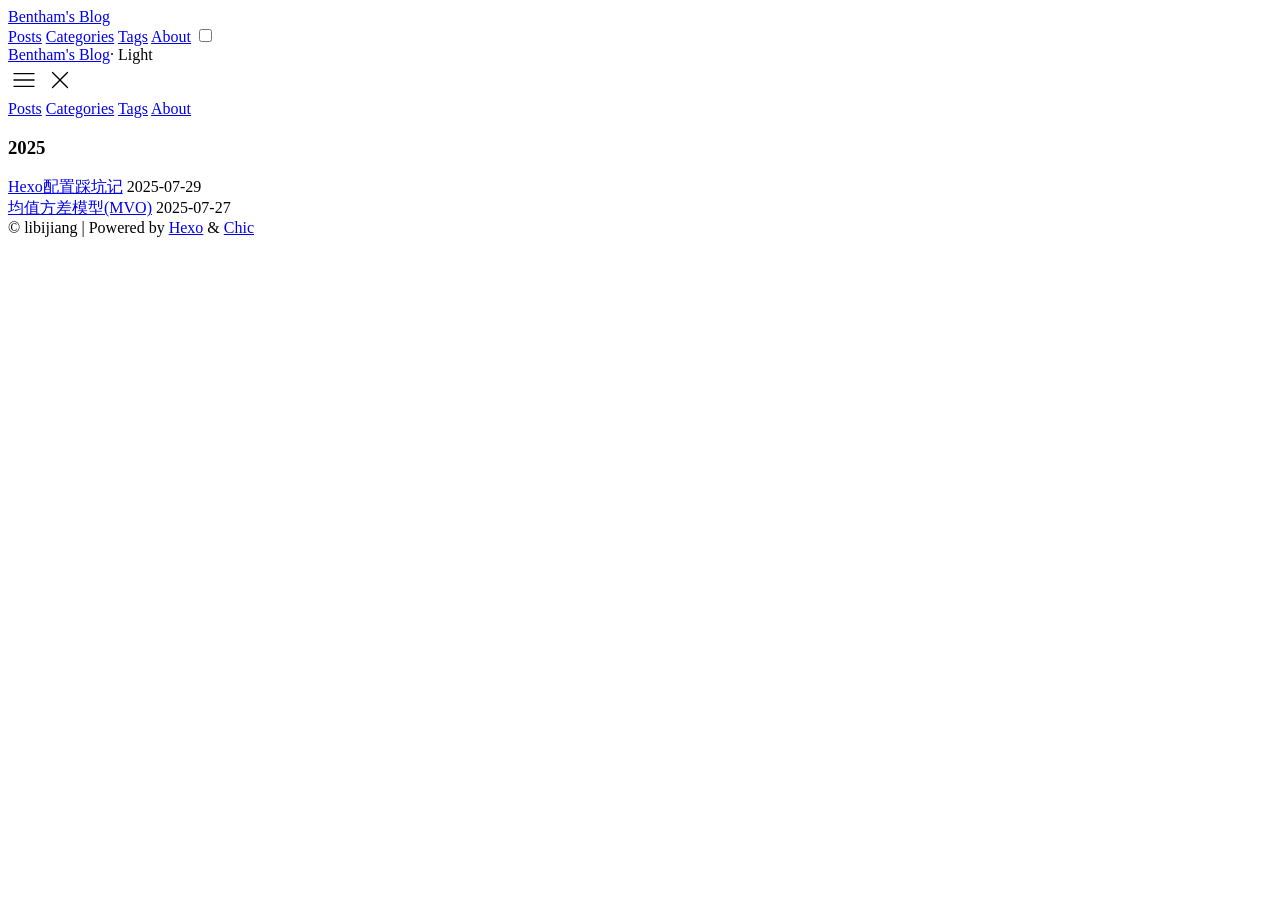
==== commit 1c6feb36: "Site updated: 2025-07-31 21:36:59" ====
--- a/archives/index.html
+++ b/archives/index.html
@@ -1,404 +1,173 @@
 <!DOCTYPE html>
-<html lang="zh-cn" color-mode="light">
+<html lang="zh-cn">
 
-  <head>
-  <meta charset="utf-8">
-  <meta name="viewport" content="width=device-width, initial-scale=1" />
-  <meta name="author" content="libijiang" />
-  <!-- Open Graph Description 简短摘要-->
-  
-  <!-- 用于搜索引擎的文章摘要 -->
-  
-  <meta name="description" content="记录我的学习、生活、感悟" />
-  
-  
-  
-  <title>
-    
-      Archives 
-      
-      
-      |
-    
-     libijiang&#39;s blog
-  </title>
+<head>
+    <meta charset="UTF-8">
+<meta name="viewport"
+      content="width=device-width, initial-scale=1.0, maximum-scale=1.0, minimum-scale=1.0">
+<meta http-equiv="X-UA-Compatible" content="ie=edge">
 
-  
-    <link rel="apple-touch-icon" href="/images/favicon.png">
-    <link rel="icon" href="/images/favicon.png">
-  
-
-  <!-- Raleway-Font -->
-  <link href="https://fonts.googleapis.com/css?family=Raleway&display=swap" rel="stylesheet">
-
-  <!-- hexo site css -->
-  <link rel="stylesheet" href="/css/main.css" />
-  <link rel="stylesheet" href="//at.alicdn.com/t/font_1886449_67xjft27j1l.css" />
-  <!-- 代码块风格 -->
-  
-
-  <!-- jquery3.3.1 -->
-  
-    <script defer type="text/javascript" src="/plugins/jquery.min.js"></script>
-  
-
-  <!-- fancybox -->
-  
-    <link href="/plugins/jquery.fancybox.min.css" rel="stylesheet">
-    <script defer type="text/javascript" src="/plugins/jquery.fancybox.min.js"></script>
-  
-  
-<script src="/js/fancybox.js"></script>
-
-
-  
-
-  
-
-  <script>
-    var html = document.documentElement
-    const colorMode = localStorage.getItem('color-mode')
-    if (colorMode) {
-      document.documentElement.setAttribute('color-mode', colorMode)
-    }
-  </script>
-<meta name="generator" content="Hexo 7.3.0"></head>
-
-
-  <body>
-    <div id="app">
-      <div class="header">
-  <div class="avatar">
-    <a href="/">
-      <!-- 头像取消懒加载，添加no-lazy -->
-      
-        <img src="/images/avatar.png" alt="">
-      
-    </a>
-    <div class="nickname"><a href="/">Oranges</a></div>
-  </div>
-  <div class="navbar">
-    <ul>
-      
-        <li class="nav-item" data-path="/">
-          <a href="/">Home</a>
-        </li>
-      
-        <li class="nav-item" data-path="/archives/">
-          <a href="/archives/">Archives</a>
-        </li>
-      
-        <li class="nav-item" data-path="/tags/">
-          <a href="/tags/">Tags</a>
-        </li>
-      
-        <li class="nav-item" data-path="/friends/">
-          <a href="/friends/">Friends</a>
-        </li>
-      
-        <li class="nav-item" data-path="/about/">
-          <a href="/about/">About</a>
-        </li>
-      
-    </ul>
-  </div>
-</div>
-
-
-<script src="/js/activeNav.js"></script>
+    <meta name="author" content="libijiang">
 
 
 
-      <div class="flex-container">
-        <!-- 归档页，展示本站所有文章，按照年份降序归类，url形式：https://yoursite/archives/ -->
-
-<!-- last: 按年份把文章分组，当前遍历到的年份 -->
-<!-- now: 当前遍历到的文章的发布年份 -->
-
-<div class="container archives">
-  <div class="post-list">
-    
-        <!-- 后续文章的发布年份呈现 -->
-        <div class="content-title">
-          <h2>
-            <span>2025</span>
-          </h2>
-        </div>
-      
-      <div class="post-item" title="均值方差模型(MVO)">
-        <div class="time-m-d">07-27</div>
-        <div class="title">
-          <a href="/2025/07/27/%E5%9D%87%E5%80%BC%E6%96%B9%E5%B7%AE%E6%A8%A1%E5%9E%8B/">
-            <span>均值方差模型(MVO)</span>
-          </a>
-        </div>
-      </div>
-    
-  </div>
-</div>
-
-        
-<div class="footer">
-  <div class="social">
-    <ul>
-      
-        <li>
-          
-              <a title="github" target="_blank" rel="noopener" href="https://github.com/zchengsite/hexo-theme-oranges">
-                <i class="iconfont icon-github"></i>
-              </a>
-              
-        </li>
-        
-    </ul>
-  </div>
-  
-    
-    <div class="footer-more">
-      
-        <a target="_blank" rel="noopener" href="https://github.com/zchengsite/hexo-theme-oranges">Copyright © 2025 Oranges</a>
-        
-    </div>
-  
-    
-    <div class="footer-more">
-      
-        <a target="_blank" rel="noopener" href="https://github.com/zchengsite/hexo-theme-oranges">Theme by Oranges | Powered by Hexo</a>
-        
-    </div>
-  
-  
-</div>
-
-      </div>
-
-      <div class="tools-bar">
-        <div class="back-to-top tools-bar-item hidden">
-  <a href="javascript: void(0)">
-    <i class="iconfont icon-chevronup"></i>
-  </a>
-</div>
+    <meta name="description" content="记录我的学习、生活、感悟">
 
 
-<script src="/js/backtotop.js"></script>
+    <meta name="keywords" content="投资组合管理">
+
+
+<title>Archives | libijiang&#39;s blog</title>
 
 
 
-        
-  <div class="search-icon tools-bar-item" id="search-icon">
-    <a href="javascript: void(0)">
-      <i class="iconfont icon-search"></i>
-    </a>
-  </div>
-
-  <div class="search-overlay hidden">
-    <div class="search-content" tabindex="0">
-      <div class="search-title">
-        <span class="search-icon-input">
-          <a href="javascript: void(0)">
-            <i class="iconfont icon-search"></i>
-          </a>
-        </span>
-        
-          <input type="text" class="search-input" id="search-input" placeholder="Search...">
-        
-        <span class="search-close-icon" id="search-close-icon">
-          <a href="javascript: void(0)">
-            <i class="iconfont icon-close"></i>
-          </a>
-        </span>
-      </div>
-      <div class="search-result" id="search-result"></div>
-    </div>
-  </div>
-
-  <script type="text/javascript">
-    var inputArea = document.querySelector("#search-input")
-    var searchOverlayArea = document.querySelector(".search-overlay")
-
-    inputArea.onclick = function() {
-      getSearchFile()
-      this.onclick = null
-    }
-
-    inputArea.onkeydown = function() {
-      if(event.keyCode == 13)
-        return false
-    }
-
-    function openOrHideSearchContent() {
-      let isHidden = searchOverlayArea.classList.contains('hidden')
-      if (isHidden) {
-        searchOverlayArea.classList.remove('hidden')
-        document.body.classList.add('hidden')
-        // inputArea.focus()
-      } else {
-        searchOverlayArea.classList.add('hidden')
-        document.body.classList.remove('hidden')
-      }
-    }
-
-    function blurSearchContent(e) {
-      if (e.target === searchOverlayArea) {
-        openOrHideSearchContent()
-      }
-    }
-
-    document.querySelector("#search-icon").addEventListener("click", openOrHideSearchContent, false)
-    document.querySelector("#search-close-icon").addEventListener("click", openOrHideSearchContent, false)
-    searchOverlayArea.addEventListener("click", blurSearchContent, false)
-
-    var searchFunc = function (path, search_id, content_id) {
-      'use strict';
-      var $input = document.getElementById(search_id);
-      var $resultContent = document.getElementById(content_id);
-      $resultContent.innerHTML = "<ul><span class='local-search-empty'>First search, index file loading, please wait...<span></ul>";
-      $.ajax({
-        // 0x01. load xml file
-        url: path,
-        dataType: "xml",
-        success: function (xmlResponse) {
-          // 0x02. parse xml file
-          var datas = $("entry", xmlResponse).map(function () {
-            return {
-              title: $("title", this).text(),
-              content: $("content", this).text(),
-              url: $("url", this).text()
-            };
-          }).get();
-          $resultContent.innerHTML = "";
-
-          $input.addEventListener('input', function () {
-            // 0x03. parse query to keywords list
-            var str = '<ul class=\"search-result-list\">';
-            var keywords = this.value.trim().toLowerCase().split(/[\s\-]+/);
-            $resultContent.innerHTML = "";
-            if (this.value.trim().length <= 0) {
-              return;
-            }
-            // 0x04. perform local searching
-            datas.forEach(function (data) {
-              var isMatch = true;
-              var content_index = [];
-              if (!data.title || data.title.trim() === '') {
-                data.title = "Untitled";
-              }
-              var orig_data_title = data.title.trim();
-              var data_title = orig_data_title.toLowerCase();
-              var orig_data_content = data.content.trim().replace(/<[^>]+>/g, "");
-              var data_content = orig_data_content.toLowerCase();
-              var data_url = data.url;
-              var index_title = -1;
-              var index_content = -1;
-              var first_occur = -1;
-              // only match artiles with not empty contents
-              if (data_content !== '') {
-                keywords.forEach(function (keyword, i) {
-                  index_title = data_title.indexOf(keyword);
-                  index_content = data_content.indexOf(keyword);
-
-                  if (index_title < 0 && index_content < 0) {
-                    isMatch = false;
-                  } else {
-                    if (index_content < 0) {
-                      index_content = 0;
-                    }
-                    if (i == 0) {
-                      first_occur = index_content;
-                    }
-                    // content_index.push({index_content:index_content, keyword_len:keyword_len});
-                  }
-                });
-              } else {
-                isMatch = false;
-              }
-              // 0x05. show search results
-              if (isMatch) {
-                str += "<li><a href='" + data_url + "' class='search-result-title'>" + orig_data_title + "</a>";
-                var content = orig_data_content;
-                if (first_occur >= 0) {
-                  // cut out 100 characters
-                  var start = first_occur - 20;
-                  var end = first_occur + 80;
-
-                  if (start < 0) {
-                    start = 0;
-                  }
-
-                  if (start == 0) {
-                    end = 100;
-                  }
-
-                  if (end > content.length) {
-                    end = content.length;
-                  }
-
-                  var match_content = content.substr(start, end);
-
-                  // highlight all keywords
-                  keywords.forEach(function (keyword) {
-                    var regS = new RegExp(keyword, "gi");
-                    match_content = match_content.replace(regS, "<span class=\"search-keyword\">" + keyword + "</span>");
-                  });
-
-                  str += "<p class=\"search-result-abstract\">" + match_content + "...</p>"
-                }
-                str += "</li>";
-              }
-            });
-            str += "</ul>";
-            if (str.indexOf('<li>') === -1) {
-              return $resultContent.innerHTML = "<ul><span class='local-search-empty'>No result<span></ul>";
-            }
-            $resultContent.innerHTML = str;
-          });
-        },
-        error: function(xhr, status, error) {
-          $resultContent.innerHTML = ""
-          if (xhr.status === 404) {
-            $resultContent.innerHTML = "<ul><span class='local-search-empty'>The search.xml file was not found, please refer to：<a href='https://github.com/zchengsite/hexo-theme-oranges#configuration' target='_black'>configuration</a><span></ul>";
-          } else {
-            $resultContent.innerHTML = "<ul><span class='local-search-empty'>The request failed, Try to refresh the page or try again later.<span></ul>";
-          }
-        }
-      });
-      $(document).on('click', '#search-close-icon', function() {
-        $('#search-input').val('');
-        $('#search-result').html('');
-      });
-    }
-
-    var getSearchFile = function() {
-        var path = "/search.xml";
-        searchFunc(path, 'search-input', 'search-result');
-    }
-  </script>
+    <link rel="icon" href="/favicon.ico">
 
 
 
 
-        
-  <div class="tools-bar-item theme-icon" id="switch-color-scheme">
-    <a href="javascript: void(0)">
-      <i id="theme-icon" class="iconfont icon-moon"></i>
-    </a>
-  </div>
-
-  
-<script src="/js/colorscheme.js"></script>
+    <!-- stylesheets list from _config.yml -->
+    
+    <link rel="stylesheet" href="/css/style.css">
+    
 
 
 
-
-
-        
-  
-  
-<script src="/js/shares.js"></script>
+    <!-- scripts list from _config.yml -->
+    
+    <script src="/js/script.js"></script>
+    
+    <script src="/js/tocbot.min.js"></script>
+    
 
 
 
-      </div>
+    
+    
+        
+    
+
+
+<meta name="generator" content="Hexo 7.3.0"></head>
+
+<body>
+    <script>
+        // this function is used to check current theme before page loaded.
+        (() => {
+            const pagebody = document.getElementsByTagName('body')[0]
+
+            function setTheme(status) {
+
+                if (status === 'dark') {
+                    window.sessionStorage.theme = 'dark'
+                    pagebody.classList.add('dark-theme');
+
+                } else if (status === 'light') {
+                    window.sessionStorage.theme = 'light'
+                    pagebody.classList.remove('dark-theme');
+                }
+            };
+
+            setTheme(window.sessionStorage.theme)
+        })();
+    </script>
+
+    <div class="wrapper">
+        <header>
+    <nav class="navbar">
+        <div class="container">
+            <div class="navbar-header header-logo"><a href="/">Bentham&#39;s Blog</a></div>
+            <div class="menu navbar-right">
+                
+                <a class="menu-item" href="/archives">Posts</a>
+                
+                <a class="menu-item" href="/category">Categories</a>
+                
+                <a class="menu-item" href="/tag">Tags</a>
+                
+                <a class="menu-item" href="/about">About</a>
+                
+                
+                <input id="switch_default" type="checkbox" class="switch_default">
+                <label for="switch_default" class="toggleBtn"></label>
+            </div>
+        </div>
+    </nav>
+
+    
+    <nav class="navbar-mobile" id="nav-mobile">
+        <div class="container">
+            <div class="navbar-header">
+                <div>
+                    <a href="/">Bentham&#39;s Blog</a><a id="mobile-toggle-theme">·&nbsp;Light</a>
+                </div>
+                <div class="menu-toggle" onclick="mobileBtn()">
+                    <svg class="menu-icon" xmlns="http://www.w3.org/2000/svg" width="32" height="32" viewBox="0 0 24 24"><path fill="currentColor" d="M4.5 17.27q-.213 0-.356-.145T4 16.768t.144-.356t.356-.143h15q.213 0 .356.144q.144.144.144.357t-.144.356t-.356.143zm0-4.77q-.213 0-.356-.144T4 11.999t.144-.356t.356-.143h15q.213 0 .356.144t.144.357t-.144.356t-.356.143zm0-4.77q-.213 0-.356-.143Q4 7.443 4 7.23t.144-.356t.356-.143h15q.213 0 .356.144T20 7.23t-.144.356t-.356.144z"/></svg>
+                    <svg class="close-icon" xmlns="http://www.w3.org/2000/svg" width="32" height="32" viewBox="0 0 24 24"><!-- Icon from Material Symbols Light by Google - https://github.com/google/material-design-icons/blob/master/LICENSE --><path fill="currentColor" d="m12 12.708l-5.246 5.246q-.14.14-.344.15t-.364-.15t-.16-.354t.16-.354L11.292 12L6.046 6.754q-.14-.14-.15-.344t.15-.364t.354-.16t.354.16L12 11.292l5.246-5.246q.14-.14.345-.15q.203-.01.363.15t.16.354t-.16.354L12.708 12l5.246 5.246q.14.14.15.345q.01.203-.15.363t-.354.16t-.354-.16z"/></svg>
+                </div>
+            </div>
+            <div class="menu" id="mobile-menu">
+                
+                <a class="menu-item" href="/archives">Posts</a>
+                
+                <a class="menu-item" href="/category">Categories</a>
+                
+                <a class="menu-item" href="/tag">Tags</a>
+                
+                <a class="menu-item" href="/about">About</a>
+                
+            </div>
+        </div>
+    </nav>
+
+</header>
+<script>
+    var mobileBtn = function f() {
+        var toggleMenu = document.getElementsByClassName("menu-toggle")[0];
+        var mobileMenu = document.getElementById("mobile-menu");
+        if (toggleMenu.classList.contains("active")) {
+            toggleMenu.classList.remove("active")
+            mobileMenu.classList.remove("active")
+        } else {
+            toggleMenu.classList.add("active")
+            mobileMenu.classList.add("active")
+        }
+    }
+</script>
+            <div class="main">
+                <div class="post-wrap archive">
+    
+    
+        
+
+        
+            <h3>2025</h3>
+        
+
+        <article class="archive-item">
+            <a class="archive-item-link" href="/2025/07/29/Hexo%E9%85%8D%E7%BD%AE%E8%B8%A9%E5%9D%91%E8%AE%B0/">Hexo配置踩坑记</a>
+            <span class="archive-item-date">2025-07-29</span>
+        </article>
+    
+        
+
+        
+
+        <article class="archive-item">
+            <a class="archive-item-link" href="/2025/07/27/%E5%9D%87%E5%80%BC%E6%96%B9%E5%B7%AE%E6%A8%A1%E5%9E%8B/">均值方差模型(MVO)</a>
+            <span class="archive-item-date">2025-07-27</span>
+        </article>
+    
+    
+</div>
+            </div>
+            <footer id="footer" class="footer">
+    <div class="copyright">
+        <span>© libijiang | Powered by <a href="https://hexo.io" target="_blank">Hexo</a> & <a href="https://github.com/Siricee/hexo-theme-Chic" target="_blank">Chic</a></span>
     </div>
-  </body>
-</html>
+</footer>
+
+    </div>
+</body>
+
+</html>
--- a/css/style.css
+++ b/css/style.css
@@ -0,0 +1,1324 @@
+/* normalize.css v8.0.0 | MIT License | github.com/necolas/normalize.css */
+html {
+  line-height: 1.15 /* 1 */;
+  -webkit-text-size-adjust: 100% /* 2 */;
+}
+body {
+  margin: 0;
+}
+h1 {
+  font-size: 2em;
+  margin: 0.67em 0;
+}
+hr {
+  box-sizing: content-box /* 1 */;
+  height: 0 /* 1 */;
+  overflow: visible /* 2 */;
+}
+pre {
+  font-family: monospace, monospace /* 1 */;
+  font-size: 1em /* 2 */;
+}
+a {
+  background-color: transparent;
+}
+abbr[title] {
+  border-bottom: none /* 1 */;
+  text-decoration: underline /* 2 */;
+  text-decoration: underline dotted /* 2 */;
+}
+b,
+strong {
+  font-weight: bolder;
+}
+code,
+kbd,
+samp {
+  font-family: monospace, monospace /* 1 */;
+  font-size: 1em /* 2 */;
+}
+small {
+  font-size: 80%;
+}
+sub,
+sup {
+  font-size: 75%;
+  line-height: 0;
+  position: relative;
+  vertical-align: baseline;
+}
+sub {
+  bottom: -0.25em;
+}
+sup {
+  top: -0.5em;
+}
+img {
+  border-style: none;
+}
+button,
+input,
+optgroup,
+select,
+textarea {
+  font-family: inherit /* 1 */;
+  font-size: 100% /* 1 */;
+  line-height: 1.15 /* 1 */;
+  margin: 0 /* 2 */;
+}
+button,
+input {
+  overflow: visible;
+}
+button,
+select {
+  text-transform: none;
+}
+button,
+[type="button"],
+[type="reset"],
+[type="submit"] {
+  -webkit-appearance: button;
+}
+button::-moz-focus-inner,
+[type="button"]::-moz-focus-inner,
+[type="reset"]::-moz-focus-inner,
+[type="submit"]::-moz-focus-inner {
+  border-style: none;
+  padding: 0;
+}
+button:-moz-focusring,
+[type="button"]-moz-focusring,
+[type="reset"]-moz-focusring,
+[type="submit"]-moz-focusring {
+  outline: 1px dotted ButtonText;
+}
+fieldset {
+  padding: 0.35em 0.75em 0.625em;
+}
+legend {
+  box-sizing: border-box /* 1 */;
+  color: inherit /* 2 */;
+  display: table /* 1 */;
+  max-width: 100% /* 1 */;
+  padding: 0 /* 3 */;
+  white-space: normal /* 1 */;
+}
+progress {
+  vertical-align: baseline;
+}
+textarea {
+  overflow: auto;
+}
+[type="checkbox"],
+[type="radio"] {
+  box-sizing: border-box /* 1 */;
+  padding: 0 /* 2 */;
+}
+[type="number"]::-webkit-inner-spin-button,
+[type="number"]::-webkit-outer-spin-button {
+  height: auto;
+}
+[type="search"] {
+  -webkit-appearance: textfield /* 1 */;
+  outline-offset: -2px /* 2 */;
+}
+[type="search"]::-webkit-search-decoration {
+  -webkit-appearance: none;
+}
+::-webkit-file-upload-button {
+  -webkit-appearance: button /* 1 */;
+  font: inherit /* 2 */;
+}
+details {
+  display: block;
+}
+summary {
+  display: list-item;
+}
+template {
+  display: none;
+}
+[hidden] {
+  display: none;
+}
+@font-face {
+  font-family: 'lanting';
+  src: url("../fonts/lanting/lanting.eot"); /* IE9 */
+  src: url("../fonts/lanting/lanting.eot?#iefix") format('embedded-opentype'), /* IE6-IE8 */ url("../fonts/lanting/lanting.woff2") format('woff2'), url("../fonts/lanting/lanting.woff") format('woff'), url("../fonts/lanting/lanting.ttf") format('truetype'); /* chrome, firefox, opera, Safari, Android, iOS 4.2+ */
+  font-weight: 300;
+  font-display: swap;
+}
+html {
+  font-family: 'Microsoft Jhenghei', Lantinghei SC, 'lanting', PingFang SC, Seguo UI, Microsoft Yahei, Arial;
+}
+html::-webkit-scrollbar {
+  width: 8px;
+  height: 8px;
+}
+html::-webkit-scrollbar-thumb {
+  height: 40px;
+  background-color: #eee;
+  border-radius: 16px;
+}
+html::-webkit-scrollbar-thumb:hover {
+  background-color: #ddd;
+}
+body {
+  font-size: 11pt;
+  font-weight: normal;
+  line-height: 2em;
+  overflow: overlay;
+  background-color: #fbfbfb;
+  color: #161209;
+  transition: color 0.2s ease, border-color 0.2s ease, background 0.2s ease, opacity 0.2s ease;
+}
+body:before {
+  content: "";
+  background-repeat: no-repeat;
+  background-position: center;
+  opacity: 0.05;
+  position: fixed;
+  top: 0;
+  left: 0;
+  width: 100%;
+  height: 100%;
+  z-index: -1;
+}
+body.dark-theme {
+  background-color: #292a2d;
+  color: #a9a9b3;
+  transition: color 0.2s ease, border-color 0.2s ease, background 0.2s ease, opacity 0.2s ease;
+}
+a {
+  color: #161209;
+  text-decoration: none;
+  transition: color 0.2s ease, border-color 0.2s ease, background 0.2s ease, opacity 0.2s ease;
+  cursor: pointer;
+}
+a:hover {
+  color: #2d96bd;
+  text-decoration: none;
+  transition: color 0.2s ease, border-color 0.2s ease, background 0.2s ease, opacity 0.2s ease;
+}
+.dark-theme a {
+  color: #a9a9b3;
+  text-decoration: none;
+  transition: color 0.2s ease, border-color 0.2s ease, background 0.2s ease, opacity 0.2s ease;
+}
+.dark-theme a:hover {
+  color: #fff;
+  text-decoration: none;
+  transition: color 0.2s ease, border-color 0.2s ease, background 0.2s ease, opacity 0.2s ease;
+}
+.wrapper {
+  display: flex;
+  flex-direction: column;
+  min-height: 100vh;
+  width: 100%;
+}
+.navbar {
+  height: 4rem;
+  line-height: 4rem;
+  width: 100%;
+}
+.navbar .container {
+  width: auto;
+  max-width: 1200px;
+  text-align: center;
+  padding-left: 1em;
+  padding-right: 1em;
+  margin: 0 auto;
+  display: flex;
+  justify-content: space-between;
+}
+.main {
+  flex-grow: 1;
+  flex-shrink: 0;
+  flex-basis: auto;
+  display: flex;
+  flex-direction: column;
+}
+.main .container {
+  padding-left: 1em;
+  padding-right: 1em;
+  height: 100%;
+  display: flex;
+  flex-direction: column;
+  flex: 1;
+}
+.footer {
+  height: 4rem;
+  width: 100%;
+  text-align: center;
+  line-height: 4rem;
+}
+@font-face {font-family: "iconfont";
+  src: url('iconfont.eot?t=1585328536727'); /* IE9 */
+  src: url('iconfont.eot?t=1585328536727#iefix') format('embedded-opentype'), /* IE6-IE8 */
+  url('[data-uri]') format('woff2'),
+  url('iconfont.woff?t=1585328536727') format('woff'),
+  url('iconfont.ttf?t=1585328536727') format('truetype'), /* chrome, firefox, opera, Safari, Android, iOS 4.2+ */
+  url('iconfont.svg?t=1585328536727#iconfont') format('svg'); /* iOS 4.1- */
+}
+
+.iconfont {
+  font-family: "iconfont" !important;
+  font-size: 16px;
+  font-style: normal;
+  -webkit-font-smoothing: antialiased;
+  -moz-osx-font-smoothing: grayscale;
+}
+
+.icon-publish:before {
+  content: "\e7b3";
+}
+
+.icon-resume:before {
+  content: "\e7b5";
+}
+
+.icon-trophy:before {
+  content: "\e7c4";
+}
+
+.icon-category:before {
+  content: "\e7d1";
+}
+
+.icon-gallery:before {
+  content: "\e7d7";
+}
+
+.icon-blog:before {
+  content: "\e7d8";
+}
+
+.icon-rss:before {
+  content: "\e7e0";
+}
+
+.icon-link:before {
+  content: "\e7e2";
+}
+
+.icon-tags:before {
+  content: "\e7e5";
+}
+
+.icon-alipay:before {
+  content: "\e87c";
+}
+
+.icon-zhihu:before {
+  content: "\e87d";
+}
+
+.icon-linkedin:before {
+  content: "\e87e";
+}
+
+.icon-facebook:before {
+  content: "\e87f";
+}
+
+.icon-skype:before {
+  content: "\e880";
+}
+
+.icon-codesandbox:before {
+  content: "\e881";
+}
+
+.icon-codepen:before {
+  content: "\e882";
+}
+
+.icon-sketch:before {
+  content: "\e883";
+}
+
+.icon-gitlab:before {
+  content: "\e884";
+}
+
+.icon-dribbble:before {
+  content: "\e885";
+}
+
+.icon-instagram:before {
+  content: "\e886";
+}
+
+.icon-reddit:before {
+  content: "\e887";
+}
+
+.icon-youtube:before {
+  content: "\e888";
+}
+
+.icon-qq:before {
+  content: "\e889";
+}
+
+.icon-twitter:before {
+  content: "\e88a";
+}
+
+.icon-weibo:before {
+  content: "\e88b";
+}
+
+.icon-wechat:before {
+  content: "\e88c";
+}
+
+.icon-github:before {
+  content: "\e88d";
+}
+
+
+.switch_default[type=checkbox] {
+  display: none;
+}
+.switch_default + label {
+  cursor: pointer;
+  text-indent: -9999px;
+  background: #e5e5e5;
+  display: inline-block;
+  height: 14px;
+  width: 30px;
+  border-radius: 8px;
+  position: relative;
+}
+.switch_default + label:after {
+  content: '';
+  position: absolute;
+  top: 1px;
+  left: 1px;
+  width: 12px;
+  height: 12px;
+  background: #fff;
+  border-radius: 6px;
+  border: 1px solid #d3d3d3;
+  box-sizing: border-box;
+}
+.switch_default + label:active {
+  transition: 0.3s;
+}
+.switch_default:checked + label {
+  background: #4699a5;
+}
+.switch_default:checked + label:after {
+  left: calc(100% - 1px);
+  transform: translateX(-100%);
+}
+label:active:after {
+  width: 26px;
+}
+header {
+  user-select: none;
+}
+header .menu {
+  display: flex;
+  align-items: center;
+}
+header .menu a {
+  padding: 0 8px;
+}
+header .menu a .active {
+  font-weight: 900;
+  color: #161209;
+}
+.dark-theme header .menu a .active {
+  color: #fff;
+}
+header .menu label {
+  margin-left: 15px;
+  position: relative;
+}
+.copyright {
+  font-size: 14px;
+}
+.pagination {
+  display: flex;
+  flex-direction: row;
+  justify-content: center;
+  list-style: none;
+  white-space: nowrap;
+  width: 100%;
+  padding-top: 2em;
+}
+.pagination a,
+.pagination span {
+  -webkit-font-smoothing: antialiased;
+  font-size: 12px;
+  color: #bfbfbf;
+  letter-spacing: 0.1em;
+  font-weight: 700;
+  padding: 5px 5px;
+  text-decoration: none;
+  transition: 0.3s;
+}
+.pagination .page-number {
+  padding-bottom: 3px;
+  margin: 0 20px;
+  box-sizing: border-box;
+  position: relative;
+  display: inline;
+}
+.pagination .page-number.disabled {
+  display: none;
+}
+.pagination .page-number:hover a {
+  color: #000;
+}
+.dark-theme .pagination .page-number:hover a {
+  color: #fff;
+}
+.pagination .page-number:before,
+.pagination .page-number:after {
+  position: absolute;
+  content: "";
+  width: 0;
+  height: 1px;
+  background: #000;
+  transition: 0.3s;
+  bottom: 0px;
+}
+.dark-theme .pagination .page-number:before,
+.dark-theme .pagination .page-number:after {
+  background: #fff;
+}
+.pagination .page-number:before .current,
+.pagination .page-number:after .current {
+  width: 100%;
+}
+.pagination .page-number:before {
+  left: 50%;
+}
+.pagination .page-number:after {
+  right: 50%;
+}
+.pagination .page-number:hover:before,
+.pagination .page-number:hover:after {
+  width: 50%;
+}
+.pagination .page-number.current {
+  color: #000;
+}
+.dark-theme .pagination .page-number.current {
+  color: #fff;
+}
+.pagination .page-number.current:before,
+.pagination .page-number.current:after {
+  width: 60%;
+}
+.profile-container {
+  justify-content: center;
+  align-items: center;
+}
+.intro {
+  text-align: center;
+}
+.intro .avatar {
+  padding: 10px;
+}
+.intro .avatar img {
+  width: 128px;
+  height: auto;
+  display: inline-block;
+  -webkit-border-radius: 100%;
+  border-radius: 100%;
+  -webkit-box-shadow: 0 0 0 0.3618em rgba(0,0,0,0.05);
+  box-shadow: 0 0 0 0.3618em rgba(0,0,0,0.05);
+  margin: 0 auto;
+  -webkit-transition: all ease 0.4s;
+  -moz-transition: all ease 0.4s;
+  -o-transition: all ease 0.4s;
+  transition: all ease 0.4s;
+  cursor: pointer;
+}
+.intro .avatar img:hover {
+  position: relative;
+  -webkit-transform: translateY(-0.75em);
+  -moz-transform: translateY(-0.75em);
+  -ms-transform: translateY(-0.75em);
+  -o-transform: translateY(-0.75em);
+  transform: translateY(-0.75em);
+  cursor: pointer;
+}
+.nickname {
+  font-size: 2em;
+  font-weight: normal;
+}
+.links a {
+  padding: 0 5px;
+}
+.links a:hover {
+  background-color: transparent;
+}
+.links .iconfont {
+  font-size: 2em;
+}
+.post-wrap {
+  position: relative;
+  width: 100%;
+  max-width: 780px;
+  margin: 0 auto;
+  padding-top: 2rem;
+}
+.post-wrap .archive-item {
+  margin-left: 2rem;
+}
+.archive-item-link {
+  display: inline-block;
+  text-decoration: none;
+  overflow: hidden;
+  white-space: nowrap;
+}
+.archive-item-link:hover {
+  color: #2d96bd;
+  background-color: transparent;
+}
+.dark-theme .archive-item-link {
+  color: #a9a9b3;
+  text-decoration: none;
+  transition: color 0.2s ease, border-color 0.2s ease, background 0.2s ease, opacity 0.2s ease;
+}
+.dark-theme .archive-item-link:hover {
+  color: #fff;
+  text-decoration: none;
+  transition: color 0.2s ease, border-color 0.2s ease, background 0.2s ease, opacity 0.2s ease;
+}
+.archive-item-date {
+  float: right;
+  text-align: right;
+  color: #a9a9b3;
+}
+.dark-theme .archive-item-date {
+  color: #87878d;
+}
+.post-wrap .categories-card {
+  margin: 0 auto;
+  margin-top: 1em;
+  display: flex;
+  align-items: center;
+  justify-content: space-between;
+  flex-direction: row;
+  flex-wrap: wrap;
+  padding: 0 2.5em;
+  line-height: 1.6em;
+}
+.post-wrap .categories-card .card-item {
+  font-size: 14px;
+  text-align: left;
+  width: 45%;
+  display: flex;
+  align-items: flex-start;
+  margin-top: 2em;
+  min-height: 16em;
+  padding: 0 2%;
+  position: relative;
+}
+.post-wrap .categories-card .card-item .categories {
+  overflow: hidden;
+}
+.tag-cloud-tags {
+  margin: 10px 0;
+  padding-top: 2em;
+}
+.tag-cloud-tags a {
+  display: inline-block;
+  position: relative;
+  margin: 5px 10px;
+  word-wrap: break-word;
+  transition-duration: 0.3s;
+  transition-property: transform;
+  transition-timing-function: ease-out;
+}
+.tag-cloud-tags a:active,
+.tag-cloud-tags a:focus,
+.tag-cloud-tags a:hover {
+  color: #2d96bd;
+  transform: scale(1.1);
+}
+.dark-theme .tag-cloud-tags a:active,
+.dark-theme .tag-cloud-tags a:focus,
+.dark-theme .tag-cloud-tags a:hover {
+  color: #fff;
+}
+.tag-cloud-tags a small {
+  margin: 0 0.3em;
+  color: #a9a9b3;
+}
+.dark-theme .tag-cloud-tags a small {
+  color: #fff;
+}
+.page {
+  padding-top: 0;
+}
+.page .post-content {
+  margin: 0;
+  padding-top: 0;
+}
+.post-wrap p {
+  font-size: 1em;
+  margin: 1em 0 1em 0;
+}
+.post-wrap .post-header h1 {
+  margin: 0 !important;
+}
+.post-wrap .post-title {
+  font-size: 2em;
+  line-height: 1.5em;
+}
+.post-wrap .post-meta {
+  color: rgba(85,85,85,0.529) !important;
+}
+.dark-theme .post-wrap .post-meta {
+  color: #87878d !important;
+}
+.post-wrap .post-meta a {
+  color: #2d96bd;
+}
+.dark-theme .post-wrap .post-meta a {
+  color: #eee;
+}
+.post-wrap .post-meta a:hover {
+  color: #ef3982;
+}
+.dark-theme .post-wrap .post-meta a:hover {
+  color: #fff;
+}
+.post-content {
+  padding-top: 2rem;
+  text-align: justify;
+}
+.post-content h2,
+.post-content h3,
+.post-content h4,
+.post-content h5,
+.post-content h6 {
+  padding-top: 0.8em;
+  padding-bottom: 0.3em;
+}
+.post-content h1::before {
+  content: "#";
+  margin-right: 5px;
+  color: #2d96bd;
+}
+.dark-theme .post-content h1::before {
+  color: #eee;
+}
+.post-content h2::before {
+  content: "#";
+  margin-right: 5px;
+  color: #2d96bd;
+}
+.dark-theme .post-content h2::before {
+  color: #eee;
+}
+.post-content h3::before {
+  content: "|";
+  margin-right: 5px;
+  color: #2d96bd;
+}
+.dark-theme .post-content h3::before {
+  color: #eee;
+}
+.post-content h4::before {
+  content: "*";
+  margin-right: 5px;
+  color: #2d96bd;
+}
+.dark-theme .post-content h4::before {
+  color: #eee;
+}
+.post-content a {
+  color: #2d96bd;
+}
+.dark-theme .post-content a {
+  color: #eee;
+}
+.post-content a:hover {
+  color: #ef3982;
+}
+.dark-theme .post-content a:hover:hover {
+  color: #fff;
+  text-decoration: underline;
+}
+.post-content code,
+.post-content pre {
+  padding: 7px;
+  font-size: 13px;
+  font-family: Consolas, Monaco, Menlo, Consolas, monospace;
+}
+.post-content code {
+  padding: 3px 5px;
+  border-radius: 4px;
+}
+.post-content figure.highlight {
+  margin: 1em 0;
+  overflow-x: auto;
+  position: relative;
+}
+.post-content figure.highlight::-webkit-scrollbar {
+  width: 6px;
+  height: 6px;
+}
+.post-content figure.highlight::-webkit-scrollbar-thumb {
+  width: 6px;
+  background-color: #eee;
+  border-radius: 2px;
+}
+.post-content figure.highlight table {
+  position: relative;
+}
+.post-content figure.highlight table,
+.post-content figure.highlight tr,
+.post-content figure.highlight td {
+  margin: 0;
+  padding: 0;
+  border: 0;
+  width: 100%;
+  border-collapse: collapse;
+}
+.post-content figure.highlight .code pre {
+  margin: 0 10px;
+}
+.post-content figure.highlight .gutter {
+  width: 10px;
+  color: #d0d0d0;
+}
+.post-content figure.highlight .gutter pre {
+  margin: 0;
+}
+.post-content ul {
+  padding-left: 2em;
+}
+.post-content table {
+  max-width: 100%;
+  margin: 10px 0;
+  border-spacing: 0;
+}
+.post-content table thead {
+  background: #bce1ef;
+}
+.dark-theme .post-content table thead {
+  background: #626262;
+}
+.post-content table th,
+.post-content table td {
+  padding: 5px 15px;
+  border: 0.5px solid #e8e8e8;
+}
+.post-content .image-caption:not(:empty) {
+  min-width: 20%;
+  max-width: 80%;
+  display: inline-block;
+  padding: 10px;
+  margin: 0 auto;
+  border-bottom: 1px solid #d9d9d9;
+  font-size: 14px;
+  color: #969696;
+  line-height: 1.7;
+}
+.post-content img {
+  display: block;
+  max-width: 100%;
+  height: auto;
+  margin: 0 auto;
+  overflow: hidden;
+}
+.post-content img[data-action="zoom"] {
+  cursor: zoom-in;
+}
+.post-content .image-box .image-box-title {
+  text-align: center;
+  font-size: 0.7em;
+  margin-top: 0.5em;
+  margin-bottom: 1em;
+  color: #a9a9b3;
+}
+.dark-theme .post-content .image-box .image-box-title {
+  color: #87878d;
+}
+.post-content blockquote {
+  font-size: 1rem;
+  display: block;
+  margin: 1em 0;
+  padding: 1em 1.2em 1em 1.2em;
+  position: relative;
+  color: rgba(52,73,94,0.8);
+  background-color: #e9f5fa;
+  border-left: 2px solid #2d96bd;
+}
+.post-content blockquote p {
+  margin: 0;
+}
+.post-content blockquote footer strong {
+  margin-right: 0.5em;
+}
+.dark-theme .post-content blockquote {
+  color: #a9a9b3;
+  background-color: #3e3e3e;
+  border-left: 2px solid #dcdcdc;
+}
+.post-content blockquote.pullquote {
+  background-color: transparent;
+  max-width: 45%;
+  border: 0;
+}
+.post-content blockquote.pullquote.left {
+  float: left;
+  text-align: left;
+}
+.post-content blockquote.pullquote.right {
+  float: right;
+  text-align: right;
+}
+.post-copyright {
+  margin-top: 4rem;
+  border-top: 1px solid #e8e8e8;
+  border-bottom: 1px solid #e8e8e8;
+  font-size: 0.8em;
+  line-height: 1.5;
+}
+.post-copyright a {
+  color: #2d96bd;
+}
+.dark-theme .post-copyright a {
+  color: #eee;
+}
+.post-copyright a:hover {
+  color: #ef3982;
+}
+.dark-theme .post-copyright a:hover {
+  color: #fff;
+}
+.post-copyright .copyright-item {
+  margin: 5px 0;
+}
+.post-copyright .lincese {
+  font-weight: bold;
+}
+.dark-theme .post-copyright {
+  border-top: 1px solid #909196;
+  border-bottom: 1px solid #909196;
+}
+.post-content code,
+.post-content pre {
+  line-height: 1.7em;
+  padding: 7px;
+  font-size: 13px;
+  font-family: Consolas, Monaco, Menlo, Consolas, monospace;
+}
+.post-content code {
+  line-height: 1.7em;
+  padding: 3px 5px;
+  border-radius: 4px;
+  color: #c7254e;
+  background: #f8f5ec;
+}
+.dark-theme .post-content code {
+  color: #fffe28;
+  background: #787575;
+}
+.post-content h1 code,
+.post-content h2 code,
+.post-content h3 code,
+.post-content h4 code,
+.post-content h5 code {
+  font-size: inherit;
+}
+.post-content figure.highlight {
+  margin: 1em 0;
+  overflow-x: auto;
+  position: relative;
+}
+.post-content figure.highlight::-webkit-scrollbar {
+  width: 6px;
+  height: 6px;
+}
+.post-content figure.highlight::-webkit-scrollbar-thumb {
+  width: 6px;
+  background-color: #eee;
+  border-radius: 2px;
+}
+.post-content figure.highlight figcaption {
+  padding: 0 0.5em;
+  text-align: right;
+  font-size: 13px;
+}
+.post-content figure.highlight figcaption span {
+  margin: 0 0.5em;
+}
+.post-content figure.highlight table {
+  position: relative;
+}
+.post-content figure.highlight table,
+.post-content figure.highlight tr,
+.post-content figure.highlight td {
+  margin: 0;
+  padding: 0;
+  border: 0;
+  width: 100%;
+  border-collapse: collapse;
+}
+.post-content figure.highlight .code pre {
+  margin: 0 10px;
+}
+.post-content figure.highlight .gutter {
+  width: 10px;
+  color: #d0d0d0;
+}
+.post-content figure.highlight .gutter pre {
+  margin: 0;
+}
+.post-tags {
+  padding: 1rem 0 1rem;
+  display: flex;
+  justify-content: space-between;
+}
+.post-nav:before,
+.post-nav:after {
+  content: " ";
+  display: table;
+}
+.post-nav a.prev,
+.post-nav a.next {
+  font-weight: 600;
+  font-size: 16px;
+  transition-property: transform;
+  transition-timing-function: ease-out;
+  transition-duration: 0.3s;
+}
+.post-nav a.prev {
+  float: left;
+}
+.post-nav a.prev::before {
+  content: "<";
+  margin-right: 0.5em;
+}
+.post-nav a.prev:hover {
+  transform: translateX(-4px);
+}
+.post-nav a.next {
+  float: right;
+}
+.post-nav a.next::after {
+  content: ">";
+  margin-left: 0.5em;
+}
+.post-nav a.next:hover {
+  transform: translateX(4px);
+}
+.post-nav a.prev::before,
+.post-nav a.next::after {
+  font-weight: bold;
+}
+.tag:not(:last-child) a::after {
+  content: " / ";
+}
+.post-toc {
+  position: fixed;
+  top: 95px;
+  right: 2em;
+  width: 15rem;
+  font-size: 0.75rem;
+}
+.post-toc .tocbot-list {
+  max-height: 450px;
+  max-width: 250px;
+  overflow: auto;
+  position: relative;
+  padding-right: 0.875rem;
+}
+.post-toc .tocbot-list::-webkit-scrollbar {
+  width: 6px;
+  height: 6px;
+}
+.post-toc .tocbot-list::-webkit-scrollbar-thumb {
+  width: 6px;
+  background-color: #eee;
+  border-radius: 2px;
+}
+.post-toc .tocbot-list ul {
+  list-style: none;
+  position: inherit;
+  overflow: hidden;
+}
+.post-toc .tocbot-list ul li {
+  margin-left: 0.25rem;
+}
+.post-toc .toc-link::before {
+  background-color: #fff;
+}
+.post-toc .is-active-link::before {
+  background-color: #2d96bd;
+}
+.post-toc .tocbot-list-menu {
+  margin: 1rem 0.75rem;
+  font-size: 0.75rem;
+}
+.post-toc .tocbot-list-menu a {
+  display: block;
+  margin: 0.375rem 0;
+  color: #999;
+  cursor: pointer;
+}
+.post-toc .tocbot-list-menu a:hover {
+  color: #808080;
+}
+.toc{overflow-y:auto}.toc>.toc-list{overflow:hidden;position:relative}.toc>.toc-list li{list-style:none}.toc-list{margin:0;padding-left:10px}a.toc-link{color:currentColor;height:100%}.is-collapsible{max-height:1000px;overflow:hidden;transition:all 300ms ease-in-out}.is-collapsed{max-height:0}.is-position-fixed{position:fixed !important;top:0}.is-active-link{font-weight:700}.toc-link::before{background-color:#EEE;content:' ';display:inline-block;height:inherit;left:0;margin-top:-1px;position:absolute;width:2px}.is-active-link::before{background-color:#54BC4B}
+
+@media screen and (max-width: 479px) {
+  .main {
+    padding-top: 40pt;
+  }
+  .navbar {
+    display: none;
+  }
+  .navbar-mobile {
+    display: block !important;
+    position: fixed;
+    width: 100%;
+    z-index: 100;
+    transition: all 0.6s ease 0s;
+  }
+  .navbar-mobile .container {
+    padding: 0;
+    margin: 0;
+    line-height: 5.5em;
+    background: #fbfbfb;
+  }
+  .navbar-mobile .container .navbar-header {
+    display: flex;
+    justify-content: space-between;
+    align-items: center;
+    width: 100%;
+    padding-right: 1em;
+    padding-left: 1em;
+    box-sizing: border-box;
+    position: relative;
+  }
+  .navbar-mobile .container .navbar-header .menu-toggle {
+    display: flex;
+    cursor: pointer;
+    line-height: 5.5em;
+    user-select: none;
+  }
+  .navbar-mobile .container .navbar-header .menu-toggle .menu-icon {
+    display: block;
+  }
+  .navbar-mobile .container .navbar-header .menu-toggle .close-icon {
+    display: none;
+  }
+  .navbar-mobile .container .navbar-header .menu-toggle.active .menu-icon {
+    display: none;
+  }
+  .navbar-mobile .container .navbar-header .menu-toggle.active .close-icon {
+    display: block;
+  }
+  .navbar-mobile .container .navbar-header .menu-toggle span:nth-child(1) {
+    margin-bottom: 8px;
+  }
+  .navbar-mobile .container .navbar-header .menu-toggle span:nth-child(3) {
+    margin-top: 8px;
+  }
+  .navbar-mobile .container .navbar-header .menu-toggle.active span {
+    -webkit-transition: 0.25s margin, 0.25s transform 0.25s;
+    -moz-transition: 0.25s margin, 0.25s transform 0.25s;
+    transition: 0.25s margin, 0.25s transform 0.25s;
+  }
+  .navbar-mobile .container .navbar-header .menu-toggle.active span:nth-child(1) {
+    -moz-transform: rotate(45deg) translate(4px, 6px);
+    -ms-transform: rotate(45deg) translate(4px, 6px);
+    -webkit-transform: rotate(45deg) translate(4px, 6px);
+    transform: rotate(45deg) translate(4px, 6px);
+  }
+  .navbar-mobile .container .navbar-header .menu-toggle.active span:nth-child(2) {
+    opacity: 0;
+  }
+  .navbar-mobile .container .navbar-header .menu-toggle.active span:nth-child(3) {
+    -moz-transform: rotate(-45deg) translate(8px, -10px);
+    -ms-transform: rotate(-45deg) translate(8px, -10px);
+    -webkit-transform: rotate(-45deg) translate(8px, -10px);
+    transform: rotate(-45deg) translate(8px, -10px);
+  }
+  .navbar-mobile .container .menu {
+    text-align: center;
+    background: #fbfbfb;
+    border-top: 1px solid #000;
+    padding-top: 1em;
+    padding-bottom: 1em;
+    user-select: none;
+    display: none;
+    box-shadow: 0px 2px 4px rgba(0,0,0,0.1), 0px 4px 8px rgba(0,0,0,0.1);
+  }
+  .navbar-mobile .container .menu a {
+    display: inline-block;
+    margin: 0 1em;
+    line-height: 2.5em;
+  }
+  .navbar-mobile .container .menu.active {
+    display: block;
+    white-space: nowrap;
+    box-sizing: border-box;
+    overflow-x: auto;
+  }
+  .dark-theme .navbar-mobile .container .menu {
+    background: #292a2d;
+    border-top: 2px solid #87878d;
+  }
+  .dark-theme .navbar-mobile .container {
+    background: #292a2d !important;
+  }
+  .archive {
+    width: 90%;
+  }
+  .archive .archive-item .archive-item-date {
+    display: none;
+  }
+  #dynamic-to-top {
+    display: none !important;
+  }
+  .footer {
+    height: 3rem;
+    width: 100%;
+    text-align: center;
+    line-height: 1.5rem;
+    padding-top: 2em;
+  }
+  .post-warp {
+    padding-top: 6em;
+  }
+  .post-warp .archive-item-date {
+    display: none;
+  }
+  .categories .categories-card .card-item {
+    width: 100%;
+    display: flex;
+    min-height: 0;
+  }
+  .categories .categories-card .card-item .categories {
+    overflow: hidden;
+  }
+}
+@media screen and (max-width: 1023px) {
+  .navbar-mobile {
+    display: none;
+  }
+}
+@media screen and (min-width: 1024px) {
+  .navbar-mobile {
+    display: none;
+  }
+}
+@media screen and (max-width: 1279px) {
+  .post-toc {
+    display: none;
+  }
+}
+body:not(.dark-theme) .highlight {
+  color: #68615e;
+  background: #f1efee;
+}
+body:not(.dark-theme) .highlight .code .comment,
+body:not(.dark-theme) .highlight .code .quote {
+  color: #766e6b;
+}
+body:not(.dark-theme) .highlight .code .variable,
+body:not(.dark-theme) .highlight .code .template-variable,
+body:not(.dark-theme) .highlight .code .attribute,
+body:not(.dark-theme) .highlight .code .tag,
+body:not(.dark-theme) .highlight .code .name,
+body:not(.dark-theme) .highlight .code .regexp,
+body:not(.dark-theme) .highlight .code .link,
+body:not(.dark-theme) .highlight .code .selector-id,
+body:not(.dark-theme) .highlight .code .selector-class {
+  color: #f22c40;
+}
+body:not(.dark-theme) .highlight .code .number,
+body:not(.dark-theme) .highlight .code .meta,
+body:not(.dark-theme) .highlight .code .built_in,
+body:not(.dark-theme) .highlight .code .builtin-name,
+body:not(.dark-theme) .highlight .code .literal,
+body:not(.dark-theme) .highlight .code .type,
+body:not(.dark-theme) .highlight .code .params {
+  color: #df5320;
+}
+body:not(.dark-theme) .highlight .code .string,
+body:not(.dark-theme) .highlight .code .symbol,
+body:not(.dark-theme) .highlight .code .bullet {
+  color: #7b9726;
+}
+body:not(.dark-theme) .highlight .code .title,
+body:not(.dark-theme) .highlight .code .section {
+  color: #407ee7;
+}
+body:not(.dark-theme) .highlight .code .keyword,
+body:not(.dark-theme) .highlight .code .selector-tag {
+  color: #6666ea;
+}
+body:not(.dark-theme) .highlight .code .emphasis {
+  font-style: italic;
+}
+body:not(.dark-theme) .highlight .code .strong {
+  font-weight: bold;
+}
+body.dark-theme .highlight {
+  background: #2b2b2b;
+  color: #bababa;
+}
+body.dark-theme .highlight .code .strong,
+body.dark-theme .highlight .code .emphasis {
+  color: #a8a8a2;
+}
+body.dark-theme .highlight .code .bullet,
+body.dark-theme .highlight .code .quote,
+body.dark-theme .highlight .code .link,
+body.dark-theme .highlight .code .number,
+body.dark-theme .highlight .code .regexp,
+body.dark-theme .highlight .code .literal {
+  color: #6896ba;
+}
+body.dark-theme .highlight .code .code,
+body.dark-theme .highlight .code .selector-class {
+  color: #a6e22e;
+}
+body.dark-theme .highlight .code .emphasis {
+  font-style: italic;
+}
+body.dark-theme .highlight .code .keyword,
+body.dark-theme .highlight .code .selector-tag,
+body.dark-theme .highlight .code .section,
+body.dark-theme .highlight .code .attribute,
+body.dark-theme .highlight .code .name,
+body.dark-theme .highlight .code .variable {
+  color: #cb7832;
+}
+body.dark-theme .highlight .code .params {
+  color: #b9b9b9;
+}
+body.dark-theme .highlight .code .string,
+body.dark-theme .highlight .code .subst,
+body.dark-theme .highlight .code .type,
+body.dark-theme .highlight .code .built_in,
+body.dark-theme .highlight .code .builtin-name,
+body.dark-theme .highlight .code .symbol,
+body.dark-theme .highlight .code .selector-id,
+body.dark-theme .highlight .code .selector-attr,
+body.dark-theme .highlight .code .selector-pseudo,
+body.dark-theme .highlight .code .template-tag,
+body.dark-theme .highlight .code .template-variable,
+body.dark-theme .highlight .code .addition {
+  color: #e0c46c;
+}
+body.dark-theme .highlight .code .comment,
+body.dark-theme .highlight .code .deletion,
+body.dark-theme .highlight .code .meta {
+  color: #7f7f7f;
+}
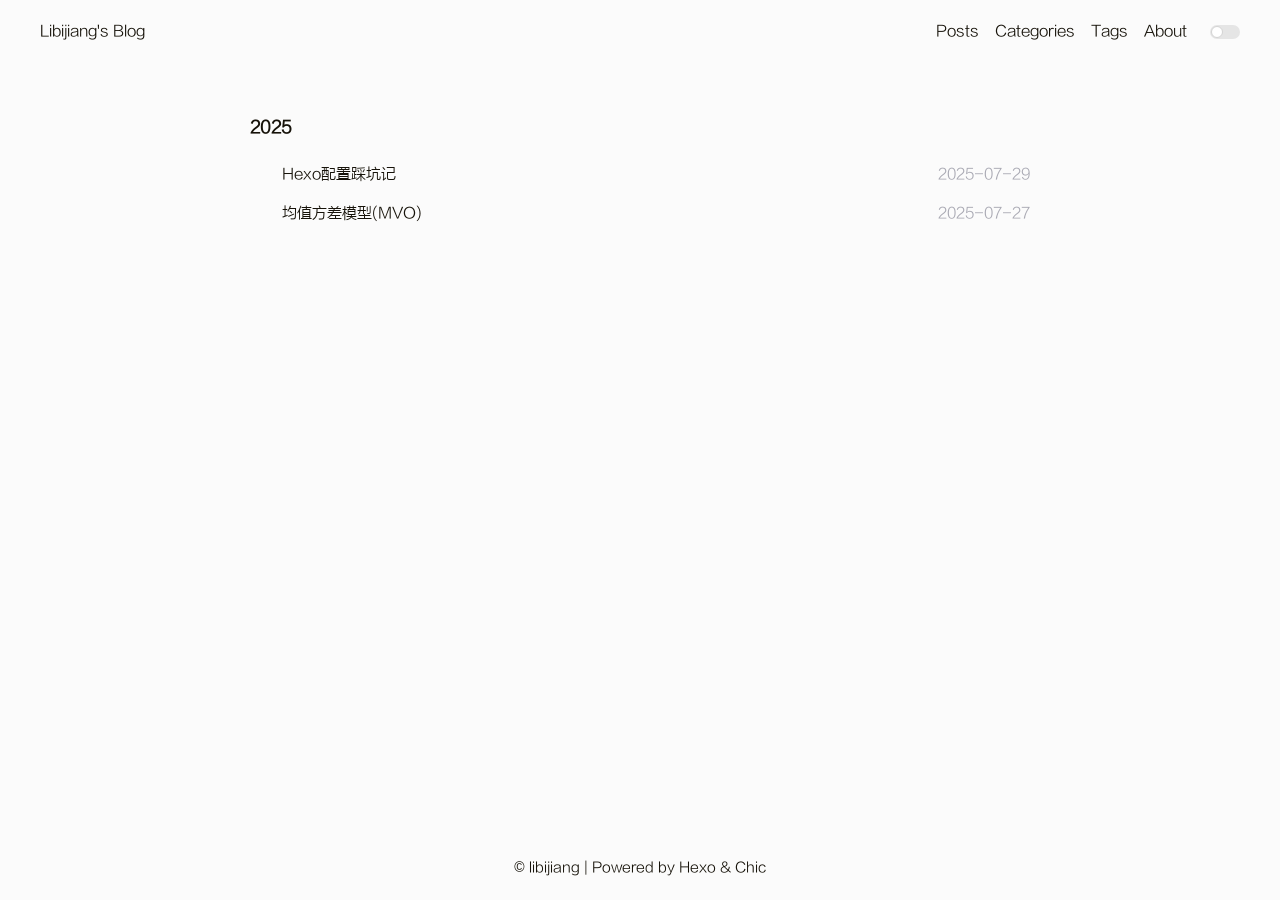
==== commit 61fb9794: "Site updated: 2025-07-31 22:11:12" ====
--- a/archives/index.html
+++ b/archives/index.html
@@ -76,7 +76,7 @@
         <header>
     <nav class="navbar">
         <div class="container">
-            <div class="navbar-header header-logo"><a href="/">Bentham&#39;s Blog</a></div>
+            <div class="navbar-header header-logo"><a href="/">Libijiang&#39;s Blog</a></div>
             <div class="menu navbar-right">
                 
                 <a class="menu-item" href="/archives">Posts</a>
@@ -99,7 +99,7 @@
         <div class="container">
             <div class="navbar-header">
                 <div>
-                    <a href="/">Bentham&#39;s Blog</a><a id="mobile-toggle-theme">·&nbsp;Light</a>
+                    <a href="/">Libijiang&#39;s Blog</a><a id="mobile-toggle-theme">·&nbsp;Light</a>
                 </div>
                 <div class="menu-toggle" onclick="mobileBtn()">
                     <svg class="menu-icon" xmlns="http://www.w3.org/2000/svg" width="32" height="32" viewBox="0 0 24 24"><path fill="currentColor" d="M4.5 17.27q-.213 0-.356-.145T4 16.768t.144-.356t.356-.143h15q.213 0 .356.144q.144.144.144.357t-.144.356t-.356.143zm0-4.77q-.213 0-.356-.144T4 11.999t.144-.356t.356-.143h15q.213 0 .356.144t.144.357t-.144.356t-.356.143zm0-4.77q-.213 0-.356-.143Q4 7.443 4 7.23t.144-.356t.356-.143h15q.213 0 .356.144T20 7.23t-.144.356t-.356.144z"/></svg>
--- a/css/style.css
+++ b/css/style.css
@@ -1222,103 +1222,166 @@
     display: none;
   }
 }
-body:not(.dark-theme) .highlight {
-  color: #68615e;
-  background: #f1efee;
-}
-body:not(.dark-theme) .highlight .code .comment,
-body:not(.dark-theme) .highlight .code .quote {
-  color: #766e6b;
-}
-body:not(.dark-theme) .highlight .code .variable,
-body:not(.dark-theme) .highlight .code .template-variable,
-body:not(.dark-theme) .highlight .code .attribute,
-body:not(.dark-theme) .highlight .code .tag,
-body:not(.dark-theme) .highlight .code .name,
-body:not(.dark-theme) .highlight .code .regexp,
-body:not(.dark-theme) .highlight .code .link,
-body:not(.dark-theme) .highlight .code .selector-id,
-body:not(.dark-theme) .highlight .code .selector-class {
-  color: #f22c40;
-}
-body:not(.dark-theme) .highlight .code .number,
-body:not(.dark-theme) .highlight .code .meta,
-body:not(.dark-theme) .highlight .code .built_in,
-body:not(.dark-theme) .highlight .code .builtin-name,
-body:not(.dark-theme) .highlight .code .literal,
-body:not(.dark-theme) .highlight .code .type,
-body:not(.dark-theme) .highlight .code .params {
-  color: #df5320;
-}
-body:not(.dark-theme) .highlight .code .string,
-body:not(.dark-theme) .highlight .code .symbol,
-body:not(.dark-theme) .highlight .code .bullet {
-  color: #7b9726;
-}
-body:not(.dark-theme) .highlight .code .title,
-body:not(.dark-theme) .highlight .code .section {
-  color: #407ee7;
-}
-body:not(.dark-theme) .highlight .code .keyword,
-body:not(.dark-theme) .highlight .code .selector-tag {
-  color: #6666ea;
-}
-body:not(.dark-theme) .highlight .code .emphasis {
-  font-style: italic;
-}
-body:not(.dark-theme) .highlight .code .strong {
-  font-weight: bold;
+body:not(.dark-theme) .post-content figure.highlight {
+  margin: 2em 0;
+  background: #f7f7f7;
+  color: #4d4d4c;
+  font-size: 12px;
+  overflow: scroll;
+  overflow-y: hidden;
+  overflow-x: auto;
+}
+body:not(.dark-theme) .post-content figure.highlight .gutter {
+  color: $hight-gutter;
+}
+body:not(.dark-theme) .post-content figure.highlight pre {
+  background: #f7f7f7;
+  margin: 0;
+}
+body:not(.dark-theme) .post-content code {
+  padding: 2px 4px;
+  background: #f7f7f7;
+  font-family: Menlo, Monaco, Consolas, Courier New, monospace;
+  font-size: 12px;
+}
+body:not(.dark-theme) .post-content pre {
+  padding: 10px;
+  overflow: auto;
+  background: #f7f7f7;
+  font-family: Menlo, Monaco, Consolas, Courier New, monospace;
+}
+body:not(.dark-theme) .post-content pre code {
+  padding: 0;
+}
+body:not(.dark-theme) .post-content pre .deletion {
+  background: #fdd;
+}
+body:not(.dark-theme) .post-content pre .addition {
+  background: #dfd;
+}
+body:not(.dark-theme) .post-content pre .meta {
+  color: #8959a8;
+}
+body:not(.dark-theme) .post-content pre .comment {
+  color: #8e908c;
+}
+body:not(.dark-theme) .post-content pre .variable,
+body:not(.dark-theme) .post-content pre .attribute,
+body:not(.dark-theme) .post-content pre .tag,
+body:not(.dark-theme) .post-content pre .regexp,
+body:not(.dark-theme) .post-content pre .ruby .constant,
+body:not(.dark-theme) .post-content pre .xml .tag .title,
+body:not(.dark-theme) .post-content pre .xml .pi,
+body:not(.dark-theme) .post-content pre .xml .doctype,
+body:not(.dark-theme) .post-content pre .html .doctype,
+body:not(.dark-theme) .post-content pre .css .id,
+body:not(.dark-theme) .post-content pre .css .class,
+body:not(.dark-theme) .post-content pre .css .pseudo {
+  color: #c82829;
+}
+body:not(.dark-theme) .post-content pre .number,
+body:not(.dark-theme) .post-content pre .preprocessor,
+body:not(.dark-theme) .post-content pre .built_in,
+body:not(.dark-theme) .post-content pre .literal,
+body:not(.dark-theme) .post-content pre .params,
+body:not(.dark-theme) .post-content pre .constant,
+body:not(.dark-theme) .post-content pre .command {
+  color: #f5871f;
+}
+body:not(.dark-theme) .post-content pre .ruby .class .title,
+body:not(.dark-theme) .post-content pre .css .rules .attribute,
+body:not(.dark-theme) .post-content pre .string,
+body:not(.dark-theme) .post-content pre .value,
+body:not(.dark-theme) .post-content pre .inheritance,
+body:not(.dark-theme) .post-content pre .header,
+body:not(.dark-theme) .post-content pre .ruby .symbol,
+body:not(.dark-theme) .post-content pre .xml .cdata,
+body:not(.dark-theme) .post-content pre .special,
+body:not(.dark-theme) .post-content pre .number,
+body:not(.dark-theme) .post-content pre .formula {
+  color: #718c00;
+}
+body:not(.dark-theme) .post-content pre .title,
+body:not(.dark-theme) .post-content pre .css .hexcolor {
+  color: #3e999f;
+}
+body:not(.dark-theme) .post-content pre .function,
+body:not(.dark-theme) .post-content pre .python .decorator,
+body:not(.dark-theme) .post-content pre .python .title,
+body:not(.dark-theme) .post-content pre .ruby .function .title,
+body:not(.dark-theme) .post-content pre .ruby .title .keyword,
+body:not(.dark-theme) .post-content pre .perl .sub,
+body:not(.dark-theme) .post-content pre .javascript .title,
+body:not(.dark-theme) .post-content pre .coffeescript .title {
+  color: #4271ae;
+}
+body:not(.dark-theme) .post-content pre .keyword,
+body:not(.dark-theme) .post-content pre .javascript .function {
+  color: #8959a8;
 }
 body.dark-theme .highlight {
-  background: #2b2b2b;
-  color: #bababa;
-}
-body.dark-theme .highlight .code .strong,
-body.dark-theme .highlight .code .emphasis {
-  color: #a8a8a2;
-}
-body.dark-theme .highlight .code .bullet,
-body.dark-theme .highlight .code .quote,
-body.dark-theme .highlight .code .link,
-body.dark-theme .highlight .code .number,
-body.dark-theme .highlight .code .regexp,
-body.dark-theme .highlight .code .literal {
-  color: #6896ba;
-}
-body.dark-theme .highlight .code .code,
-body.dark-theme .highlight .code .selector-class {
-  color: #a6e22e;
-}
-body.dark-theme .highlight .code .emphasis {
-  font-style: italic;
+  background: #282b2e;
+  color: #e0e2e4;
 }
 body.dark-theme .highlight .code .keyword,
 body.dark-theme .highlight .code .selector-tag,
-body.dark-theme .highlight .code .section,
-body.dark-theme .highlight .code .attribute,
+body.dark-theme .highlight .code .literal,
+body.dark-theme .highlight .code .selector-id {
+  color: #93c763;
+}
+body.dark-theme .highlight .code .number {
+  color: #ffcd22;
+}
+body.dark-theme .highlight .code .attribute {
+  color: #668bb0;
+}
+body.dark-theme .highlight .code .code,
+body.dark-theme .highlight .code .class .title,
+body.dark-theme .highlight .code .section {
+  color: #fff;
+}
+body.dark-theme .highlight .code .regexp,
+body.dark-theme .highlight .code .link {
+  color: #d39745;
+}
+body.dark-theme .highlight .code .meta {
+  color: #557182;
+}
+body.dark-theme .highlight .code .tag,
 body.dark-theme .highlight .code .name,
-body.dark-theme .highlight .code .variable {
-  color: #cb7832;
-}
-body.dark-theme .highlight .code .params {
-  color: #b9b9b9;
-}
-body.dark-theme .highlight .code .string,
+body.dark-theme .highlight .code .bullet,
 body.dark-theme .highlight .code .subst,
+body.dark-theme .highlight .code .emphasis,
 body.dark-theme .highlight .code .type,
 body.dark-theme .highlight .code .built_in,
-body.dark-theme .highlight .code .builtin-name,
-body.dark-theme .highlight .code .symbol,
-body.dark-theme .highlight .code .selector-id,
 body.dark-theme .highlight .code .selector-attr,
 body.dark-theme .highlight .code .selector-pseudo,
+body.dark-theme .highlight .code .addition,
+body.dark-theme .highlight .code .variable,
 body.dark-theme .highlight .code .template-tag,
-body.dark-theme .highlight .code .template-variable,
-body.dark-theme .highlight .code .addition {
-  color: #e0c46c;
+body.dark-theme .highlight .code .template-variable {
+  color: #8cbbad;
+}
+body.dark-theme .highlight .code .string,
+body.dark-theme .highlight .code .symbol {
+  color: #ec7600;
 }
 body.dark-theme .highlight .code .comment,
-body.dark-theme .highlight .code .deletion,
-body.dark-theme .highlight .code .meta {
-  color: #7f7f7f;
-}
+body.dark-theme .highlight .code .quote,
+body.dark-theme .highlight .code .deletion {
+  color: #818e96;
+}
+body.dark-theme .highlight .code .selector-class {
+  color: #a082bd;
+}
+body.dark-theme .highlight .code .keyword,
+body.dark-theme .highlight .code .selector-tag,
+body.dark-theme .highlight .code .literal,
+body.dark-theme .highlight .code .doctag,
+body.dark-theme .highlight .code .title,
+body.dark-theme .highlight .code .section,
+body.dark-theme .highlight .code .type,
+body.dark-theme .highlight .code .name,
+body.dark-theme .highlight .code .strong {
+  font-weight: bold;
+}
